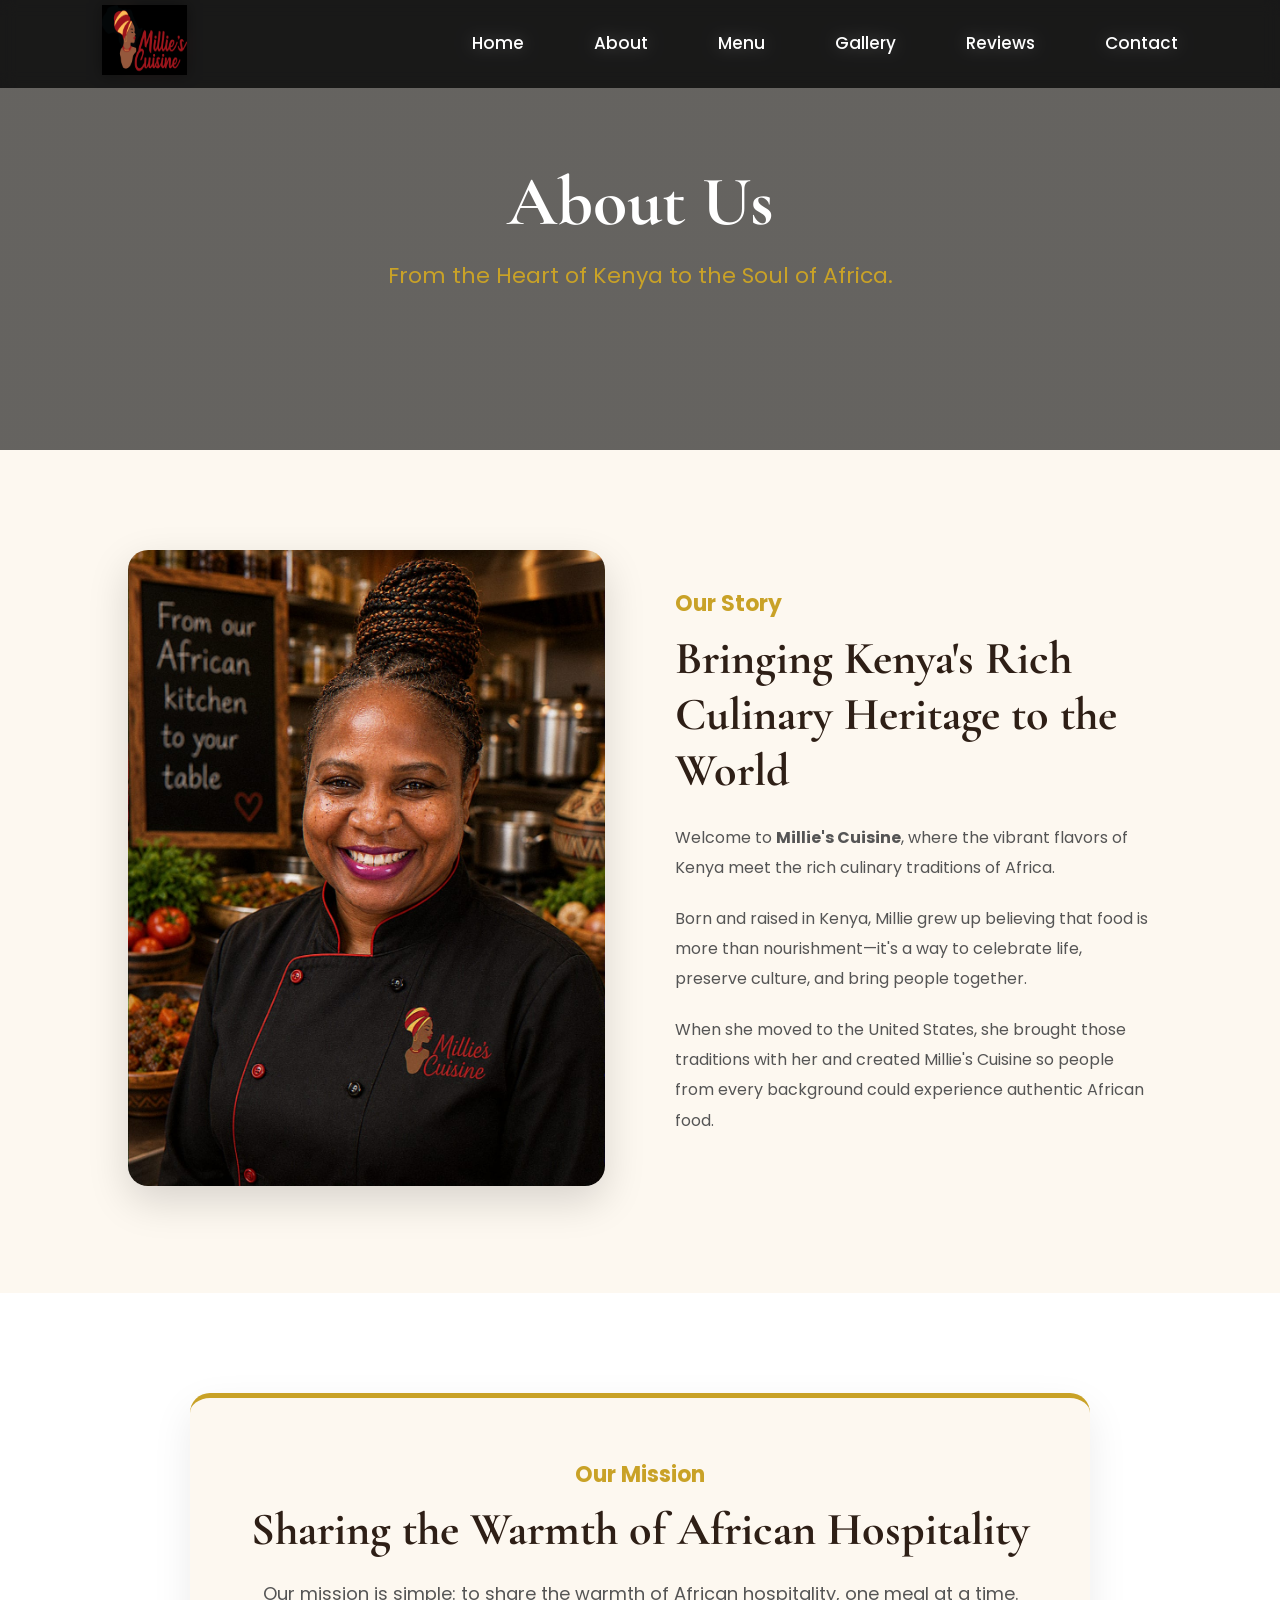
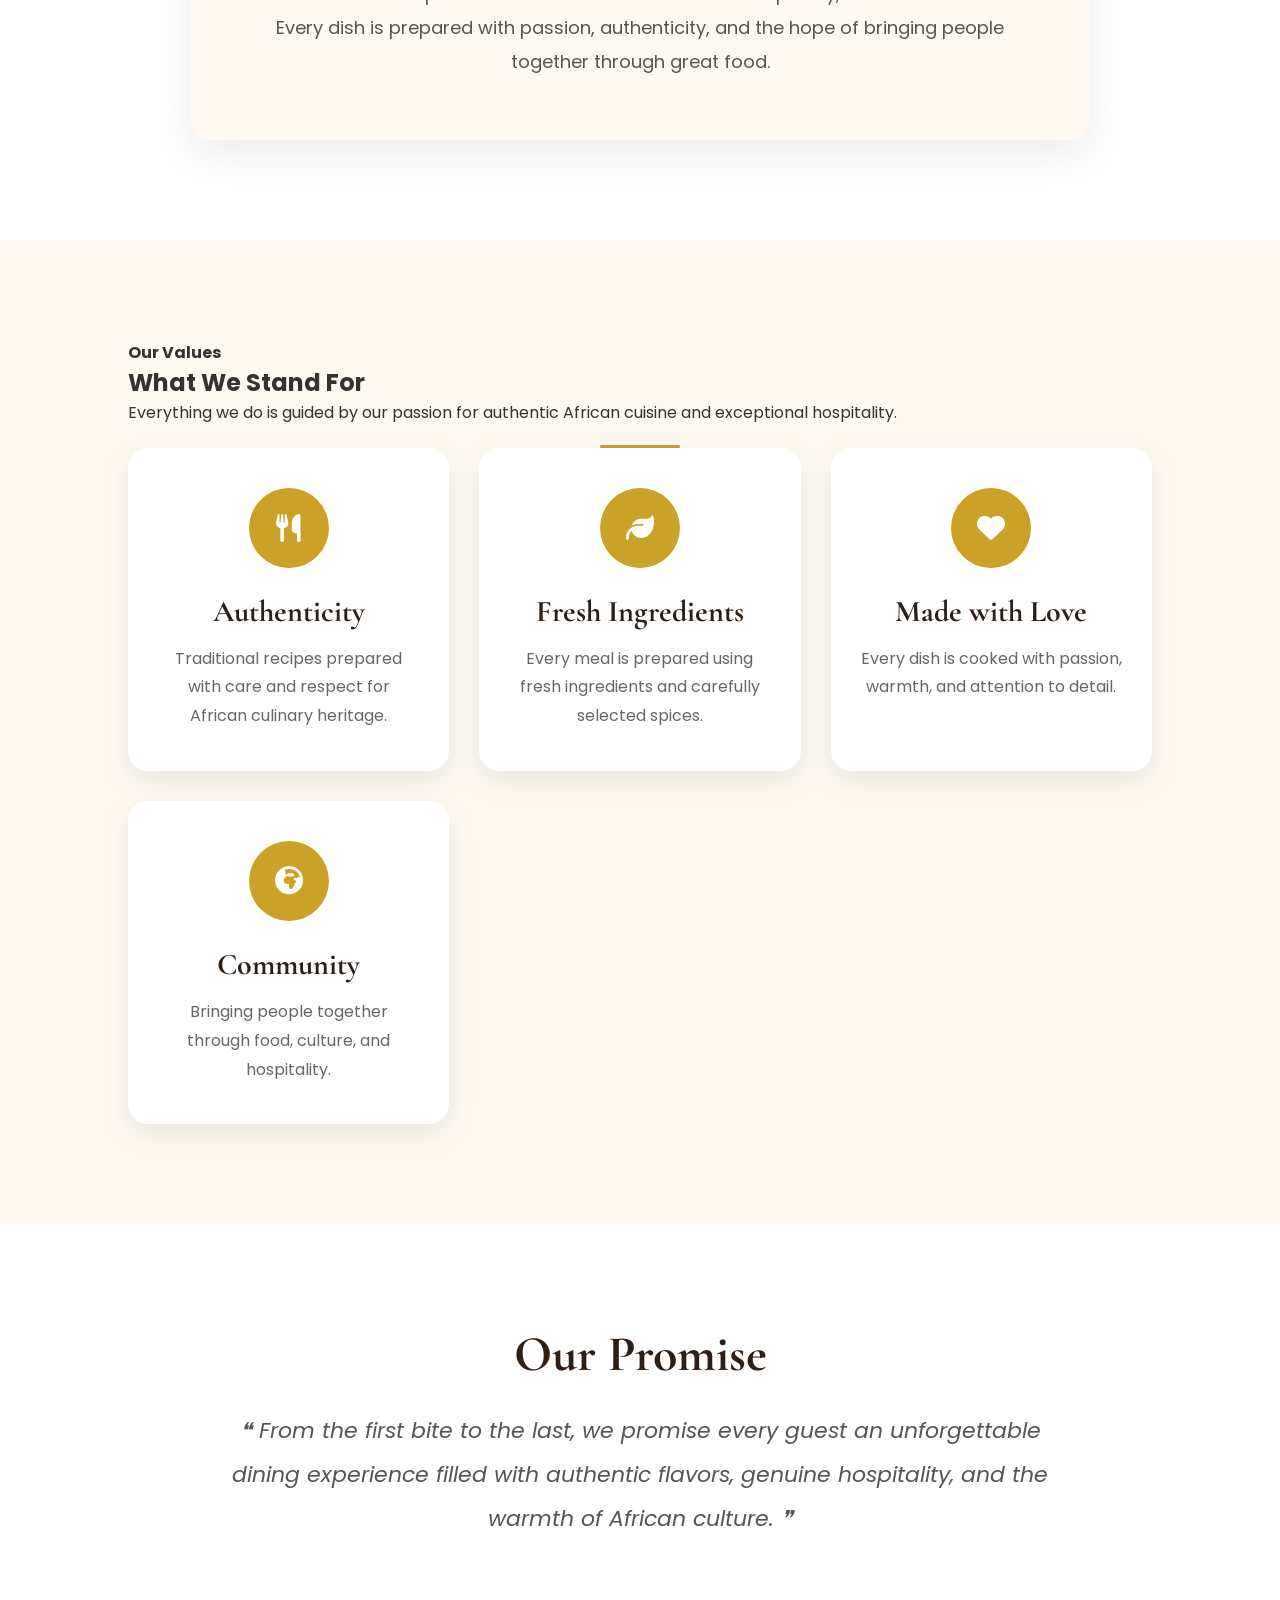
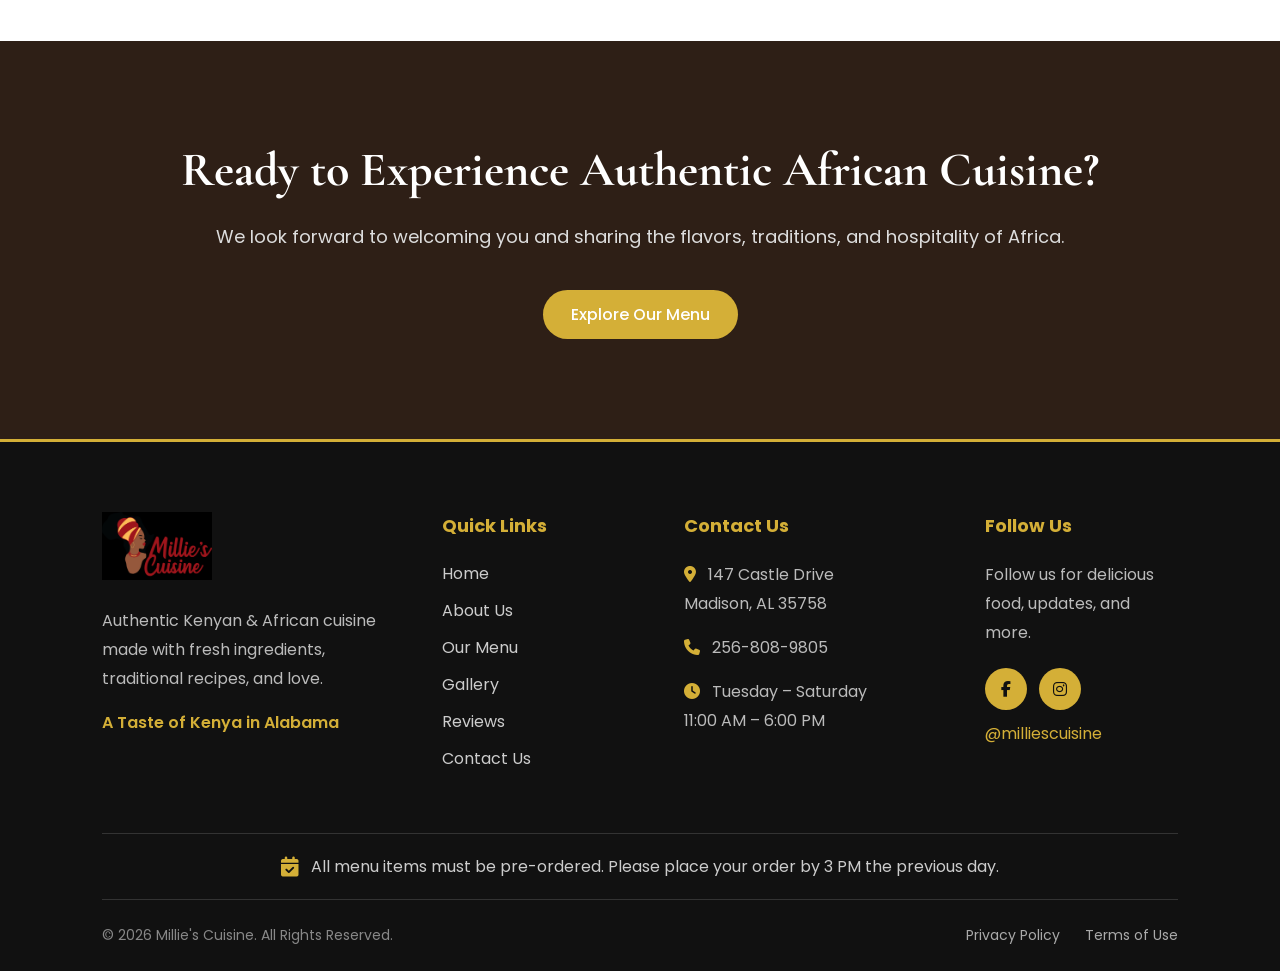
==== about.html @ 10b54d8f "Initial Millie's Cuisine website" ====
<!DOCTYPE html>
<html lang="en">
<head>
    <meta charset="UTF-8">
    <meta name="viewport" content="width=device-width, initial-scale=1.0">

   <title>About Us | Millie's Cuisine</title>
    <!-- CSS -->
    <link rel="stylesheet" href="css/style.css">
    <link rel="stylesheet" href="css/responsive.css">

    <!-- Google Fonts -->
    <link href="https://fonts.googleapis.com/css2?family=Cormorant+Garamond:wght@500;600;700&family=Poppins:wght@300;400;500;600&display=swap" rel="stylesheet">

    <!-- Font Awesome -->
    <link rel="stylesheet"
    href="https://cdnjs.cloudflare.com/ajax/libs/font-awesome/6.7.2/css/all.min.css">
</head>

<body>
    <!-- ========================= -->
    <!-- HEADER -->
    <!-- ========================= -->

    <header>

        <nav class="navbar">

            <div class="logo">
                <img src="images/logo.jpeg" alt="Millie's Cuisine Logo">
            </div>

            <ul class="nav-links">

                <li><a href="index.html">Home</a></li>

                <li><a href="about.html">About</a></li>

                <li><a href="menu.html">Menu</a></li>

                <li><a href="gallery.html">Gallery</a></li>

                <li><a href="reviews.html">Reviews</a></li>

                <li><a href="contact.html">Contact</a></li>

            </ul>


        </nav>
        <div class="menu-toggle">

    <i class="fas fa-bars"></i>

</div>

    </header>



        <!-- =========================
     PAGE BANNER
========================= -->

<section class="page-banner">

    <div class="banner-content">

        <h1>About Us</h1>

        <p>
            From the Heart of Kenya to the Soul of Africa.
        </p>

    </div>

</section>
<!-- =========================
     OUR STORY
========================= -->

<section class="our-story">

    <div class="story-image">

        <img src="images/Millie.jpeg" alt="Millie's Cuisine">

    </div>

    <div class="story-content">

        <h4>Our Story</h4>

        <h2>
            Bringing Kenya's Rich Culinary Heritage
            to the World
        </h2>

        <p>
            Welcome to <strong>Millie's Cuisine</strong>, where the vibrant
            flavors of Kenya meet the rich culinary traditions of Africa.
        </p>

        <p>
            Born and raised in Kenya, Millie grew up believing that food
            is more than nourishment—it's a way to celebrate life,
            preserve culture, and bring people together.
        </p>

        <p>
            When she moved to the United States, she brought those
            traditions with her and created Millie's Cuisine so people
            from every background could experience authentic African food.
        </p>

    </div>

</section>

<!-- =========================
     OUR MISSION
========================= -->

<section class="mission">

    <div class="mission-card">

        <h4>Our Mission</h4>

        <h2>Sharing the Warmth of African Hospitality</h2>

        <p>
            Our mission is simple: to share the warmth of African
            hospitality, one meal at a time. Every dish is prepared
            with passion, authenticity, and the hope of bringing
            people together through great food.
        </p>

    </div>

</section>

<!-- =========================
     OUR VALUES
========================= -->

<section class="values">

    <div class="section-title">

        <h4>Our Values</h4>

        <h2>What We Stand For</h2>

        <p>
            Everything we do is guided by our passion for authentic
            African cuisine and exceptional hospitality.
        </p>

    </div>

    <div class="values-container">

        <div class="value-card">

            <i class="fas fa-utensils"></i>

            <h3>Authenticity</h3>

            <p>
                Traditional recipes prepared with care and respect
                for African culinary heritage.
            </p>

        </div>

        <div class="value-card">

            <i class="fas fa-leaf"></i>

            <h3>Fresh Ingredients</h3>

            <p>
                Every meal is prepared using fresh ingredients
                and carefully selected spices.
            </p>

        </div>

        <div class="value-card">

            <i class="fas fa-heart"></i>

            <h3>Made with Love</h3>

            <p>
                Every dish is cooked with passion,
                warmth, and attention to detail.
            </p>

        </div>

        <div class="value-card">

            <i class="fas fa-globe-africa"></i>

            <h3>Community</h3>

            <p>
                Bringing people together through
                food, culture, and hospitality.
            </p>

        </div>

    </div>

</section>

<!-- =========================
     OUR PROMISE
========================= -->

<section class="promise">

    <div class="promise-content">

        <h2>Our Promise</h2>

        <p>
<i>
❝ From the first bite to the last, we promise every guest an unforgettable
dining experience filled with authentic flavors, genuine hospitality,
and the warmth of African culture. ❞
</i>
</p>

    </div>

</section>

<!-- =========================
     CALL TO ACTION
========================= -->

<section class="about-cta">

    <h2>Ready to Experience Authentic African Cuisine?</h2>

    <p>
        We look forward to welcoming you and sharing the flavors,
        traditions, and hospitality of Africa.
    </p>

    <a href="menu.html" class="btn">
        Explore Our Menu
    </a>

</section>

        <nav class="navbar">

            <div class="logo">
                <img src="images/logo.jpeg" alt="Millie's Cuisine Logo">
            </div>

            <ul class="nav-links">

                <li><a href="index.html">Home</a></li>

                <li><a href="about.html">About</a></li>

                <li><a href="menu.html">Menu</a></li>

                <li><a href="gallery.html">Gallery</a></li>

                <li><a href="reviews.html">Reviews</a></li>

                <li><a href="contact.html">Contact</a></li>

            </ul>


        </nav>

    </header>


<!-- Scroll To Top Button -->
<button id="scrollTopBtn" title="Go to top">
    <i class="fas fa-arrow-up"></i>
</button>
<footer class="footer">

    <div class="footer-container">

        <!-- BRAND -->
        <div class="footer-column footer-brand">

            <img src="images/logo.jpeg"
                 alt="Millie's Cuisine Logo"
                 class="footer-logo">

            <p>
                Authentic Kenyan & African cuisine made with
                fresh ingredients, traditional recipes, and love.
            </p>

            <p class="footer-tagline">
                A Taste of Kenya in Alabama
            </p>

        </div>


        <!-- QUICK LINKS -->
        <div class="footer-column">

            <h3>Quick Links</h3>

            <ul>

                <li>
                    <a href="index.html">Home</a>
                </li>

                <li>
                    <a href="about.html">About Us</a>
                </li>

                <li>
                    <a href="menu.html">Our Menu</a>
                </li>

                <li>
                    <a href="gallery.html">Gallery</a>
                </li>

                <li>
                    <a href="reviews.html">Reviews</a>
                </li>

                <li>
                    <a href="contact.html">Contact Us</a>
                </li>

            </ul>

        </div>


        <!-- CONTACT -->
        <div class="footer-column">

            <h3>Contact Us</h3>

            <p>
                <i class="fas fa-location-dot"></i>
                147 Castle Drive<br>
                Madison, AL 35758
            </p>

            <p>
                <i class="fas fa-phone"></i>
                <a href="tel:2568089805">
                    256-808-9805
                </a>
            </p>

            <p>
                <i class="fas fa-clock"></i>
                Tuesday – Saturday<br>
                11:00 AM – 6:00 PM
            </p>

        </div>


        <!-- SOCIAL MEDIA -->
        <div class="footer-column">

            <h3>Follow Us</h3>

            <p>
                Follow us for delicious food,
                updates, and more.
            </p>

            <div class="footer-social">

                <a href="#" aria-label="Facebook">
                    <i class="fab fa-facebook-f"></i>
                </a>

                <a href="#" aria-label="Instagram">
                    <i class="fab fa-instagram"></i>
                </a>

            </div>

            <p class="footer-handle">
                @milliescuisine
            </p>

        </div>

    </div>


    <!-- PRE-ORDER NOTICE -->

    <div class="footer-order-notice">

        <i class="fas fa-calendar-check"></i>

        <span>
            All menu items must be pre-ordered.
            Please place your order by 3 PM the previous day.
        </span>

    </div>


    <!-- BOTTOM FOOTER -->

    <div class="footer-bottom">

        <p>
            © 2026 Millie's Cuisine. All Rights Reserved.
        </p>

        <div class="footer-legal">

            <a href="privacy.html">
                Privacy Policy
            </a>

            <a href="terms.html">
                Terms of Use
            </a>

        </div>

    </div>

</footer>


<script src="js/script.js"></script>
</body>
</html>
---- css/style.css ----
/* ==========================
   GOOGLE FONTS
========================== */

*{
    margin:0;
    padding:0;
    box-sizing:border-box;
}

html{
    scroll-behavior:smooth;
}

body{
    font-family:'Poppins',sans-serif;
    background:#FDF8F0;
    color:#333;
}

/* ==========================
   COLORS
========================== */

:root{

    --gold:#C9A227;
    --red:#A61D24;
    --brown:#2E1F16;
    --cream:#FDF8F0;
    --white:#ffffff;

}

/* ==========================
   NAVBAR
========================== */

.navbar{

    width:100%;
    height:90px;

    display:flex;
    justify-content:space-between;
    align-items:center;

    padding:0 8%;

    position:fixed;

    top:0;
    left:0;

    background:rgba(20,20,20,.75);

    backdrop-filter:blur(8px);

    z-index:1000;

  transform:translateY(-2px);
}

.logo img{

    height:70px;

}

.nav-links{

    display:flex;
    list-style:none;

}

.nav-links li{

    margin-left:35px;

}

.nav-links a{

    text-decoration:none;
    color:white;
    font-weight:500;

    transition:.3s;

}

.nav-links a:hover{

    color:var(--gold);

}

.btn{

    display:inline-block;

    background:var(--gold);

    color:white;

    text-decoration:none;

    padding:14px 34px;

    border-radius:40px;

    transition:.4s;

    font-weight:500;

}

.btn:hover{

    background:var(--red);

    transform:translateY(-3px);

    box-shadow:0 10px 25px rgba(0,0,0,.3);

}

.btn-secondary{

    margin-left:15px;

    border:2px solid white;

    color:white;

    padding:12px 28px;

    text-decoration:none;

    border-radius:30px;

    transition: all 0.3s ease;

}

.btn-secondary:hover{

    background:white;

    color:black;

    transform:translateY(-3px);

    box-shadow:0 10px 25px rgba(0,0,0,.3);

}

/* ==========================
   HERO
========================== */

.hero{

    height:100vh;

    background:

    linear-gradient(rgba(0,0,0,.55),
    rgba(0,0,0,.55)),

    url("../images/hero.jpg");

    background-size:cover;

    background-position:center;

    display:flex;

    justify-content:center;

    align-items:center;

    text-align:center;

}

.hero-content{

    color:white;

}

.hero h3{

    font-size:28px;

    color:var(--gold);

    font-family:'Cormorant Garamond',serif;

}

.hero h1{

    font-size:75px;

    margin:20px 0;

    font-family:'Cormorant Garamond',serif;

}

.hero p{

    font-size:20px;

    margin-bottom:40px;

    line-height:1.8;

}

/*==========================
        WELCOME
==========================*/

.welcome{

    padding:100px 10%;
    text-align:center;
    background:var(--cream);

}

.welcome h4{

    color:var(--gold);
    font-size:22px;
    font-family:'Cormorant Garamond', serif;

}

.welcome h2{

    font-size:48px;
    color:var(--brown);
    margin:20px 0;
    font-family:'Cormorant Garamond', serif;

}

.welcome p{

    max-width:700px;
    margin:auto;
    line-height:1.8;
    color:#666;
    margin-bottom:35px;

}

/*==========================
    FEATURED DISHES
==========================*/

.featured-dishes{

    padding:100px 10%;
    background:#ffffff;

}

.dish-container{

    display:grid;
    grid-template-columns:repeat(auto-fit,minmax(320px,1fr));
    gap:35px;

}

.dish-card{

    background:white;

    border-radius:20px;

    overflow:hidden;

    box-shadow:0 15px 35px rgba(0,0,0,.08);

    transition:.4s;

}

.dish-card:hover{

    transform:translateY(-12px);

    box-shadow:0 20px 45px rgba(0,0,0,.15);

}

.dish-image{

    overflow:hidden;

}

.dish-image img{

    width:100%;
    height:260px;
    object-fit:cover;

    transition:.6s;

}

.dish-card:hover img{

    transform:scale(1.1);

}

.dish-content{

    padding:30px;
    text-align:center;

}

.dish-content h3{

    font-size:30px;

    color:var(--brown);

    margin-bottom:15px;

    font-family:'Cormorant Garamond', serif;

}

.dish-content p{

    color:#666;

    line-height:1.8;

}

.stars{

    color:var(--gold);

    margin:20px 0;

}

.menu-link{

    text-decoration:none;

    color:var(--red);

    font-weight:600;

}

.menu-link:hover{

    color:var(--gold);

}

/*==========================
      NAVBAR SCROLL
==========================*/

.navbar{

    transition:0.4s ease;

}

.navbar.active{

    background:#2E1F16;

    box-shadow:0 8px 20px rgba(0,0,0,.15);

}


.section-title::after{
    content:"";
    display:block;
    width:80px;
    height:3px;
    background:var(--gold);
    margin:20px auto 0;
    border-radius:5px;
}


/*==========================
      PAGE BANNER
==========================*/

.page-banner{

    height:50vh;

    background:
    linear-gradient(rgba(0,0,0,.6),
    rgba(0,0,0,.6)),
    url("../images/about-banner.jpg");

    background-size:cover;
    background-position:center;

    display:flex;
    justify-content:center;
    align-items:center;

    text-align:center;

}

.banner-content h1{

    color:white;

    font-size:70px;

    font-family:'Cormorant Garamond', serif;

    margin-bottom:15px;

}

.banner-content p{

    color:var(--gold);

    font-size:22px;

}

/*==========================
      OUR STORY
==========================*/

.our-story{

    display:flex;

    align-items:center;

    gap:70px;

    padding:100px 10%;

    background:var(--cream);

}

.story-image{

    flex:1;

}

.story-image img{

    width:100%;

    border-radius:20px;

    box-shadow:0 15px 40px rgba(0,0,0,.15);

}

.story-content{

    flex:1;

}

.story-content h4{

    color:var(--gold);

    font-size:22px;

    margin-bottom:10px;

}

.story-content h2{

    font-size:46px;

    color:var(--brown);

    margin-bottom:25px;

    font-family:'Cormorant Garamond', serif;

}

.story-content p{

    line-height:1.9;

    color:#555;

    margin-bottom:20px;

}

/*==========================
      OUR MISSION
==========================*/

.mission{

    padding:100px 10%;
    background:#ffffff;

}

.mission-card{

    max-width:900px;
    margin:auto;
    text-align:center;

    background:var(--cream);

    padding:60px;

    border-radius:20px;

    box-shadow:0 15px 40px rgba(0,0,0,.08);

    border-top:5px solid var(--gold);

}

.mission-card h4{

    color:var(--gold);

    font-size:22px;

    margin-bottom:10px;

}

.mission-card h2{

    font-family:'Cormorant Garamond', serif;

    font-size:46px;

    color:var(--brown);

    margin-bottom:20px;

}

.mission-card p{

    font-size:18px;

    color:#555;

    line-height:1.9;

}

/*==========================
      OUR VALUES
==========================*/

.values{

    padding:100px 10%;
    background:var(--cream);

}

.values-container{

    display:grid;

    grid-template-columns:repeat(auto-fit,minmax(250px,1fr));

    gap:30px;

}

.value-card{

    background:white;

    padding:40px 30px;

    border-radius:20px;

    text-align:center;

    transition:.4s;

    box-shadow:0 10px 30px rgba(0,0,0,.08);

}

.value-card:hover{

    transform:translateY(-10px);

}

.value-card i{

    width:80px;

    height:80px;

    line-height:80px;

    border-radius:50%;

    background:var(--gold);

    color:white;

    font-size:28px;

    margin-bottom:25px;

}

.value-card h3{

    font-family:'Cormorant Garamond', serif;

    font-size:30px;

    color:var(--brown);

    margin-bottom:15px;

}

.value-card p{

    color:#666;

    line-height:1.8;

}

/*==========================
      OUR PROMISE
==========================*/

.promise{

    padding:100px 10%;

    background:white;

}

.promise-content{

    max-width:850px;

    margin:auto;

    text-align:center;

}

.promise-content h2{

    font-family:'Cormorant Garamond', serif;

    font-size:50px;

    color:var(--brown);

    margin-bottom:25px;

}

.promise-content p{

    font-size:22px;

    line-height:2;

    color:#555;

    font-style:italic;

}

/*==========================
      ABOUT CTA
==========================*/

.about-cta{

    padding:100px 10%;

    background:var(--brown);

    text-align:center;

}

.about-cta h2{

    color:white;

    font-family:'Cormorant Garamond', serif;

    font-size:48px;

    margin-bottom:20px;

}

.about-cta p{

    color:#ddd;

    font-size:18px;

    margin-bottom:35px;

    line-height:2;

}

.about-cta .btn{
    transition:0.4s ease;
}

.about-cta .btn:hover{

    background:white;
    color:var(--brown);

    transform:translateY(-5px);

}

.menu-hero{
    background:#2b1b16;
    color:white;
    text-align:center;
    padding:120px 20px;
}

.menu-hero h1{
    font-size:60px;
    margin:15px 0;
}

.menu-hero p{
    width:700px;
    max-width:90%;
    margin:auto;
    color:#ddd;
    line-height:1.8;
}

.section-subtitle{
    color:#d4af37;
    text-transform:uppercase;
    letter-spacing:2px;
}

.featured-menu{

    padding:100px 8%;
    background:#f9f6ef;

}

.menu-grid{

    display:grid;
    grid-template-columns:repeat(auto-fit,minmax(320px,1fr));
    gap:35px;
    margin-top:60px;

}

.menu-card{

    background:white;
    border-radius:15px;
    overflow:hidden;
    transition:.4s;
    box-shadow:0 10px 30px rgba(0,0,0,.08);

}

.menu-card img{

    width:100%;
    height:260px;
    object-fit:cover;

}

.menu-content{

    padding:30px;

}
.menu-content h3{

    margin-bottom:15px;
    color:#2b1b16;

}
.menu-content p{

    color:#666;
    line-height:1.7;
    margin-bottom:20px;

}
.menu-content span{

    color:#d4af37;
    font-size:22px;
    font-weight:bold;

}
.menu-card:hover{

    transform:translateY(-10px);

}
.menu-card:hover img{

    transform:scale(1.05);
    transition:.5s;

}

/*==========================
      MENU CATEGORY
==========================*/

.menu-category{

    background:#181818;

    padding:100px 8%;

}

.menu-list{

    max-width:900px;

    margin:auto;

}

.menu-item{

    display:flex;

    justify-content:space-between;

    align-items:flex-start;

    padding:30px 0;

    border-bottom:1px solid rgba(255,255,255,.1);

}
.menu-item h3{

    color:white;

    font-size:28px;

    margin-bottom:10px;

}

.menu-item p{

    color:#bbb;

    line-height:1.8;

}
.menu-item span{

    color:var(--gold);

    font-size:28px;

    font-weight:bold;

}
.menu-category.light{

    background:#f8f3ea;

}

.menu-category.light .section-title h2{

    color:#2b1b16;

}

.menu-category.light .section-title p{

    color:#555;

}

.menu-category.light .menu-item h3{

    color:#2b1b16;

}

.menu-category.light .menu-item p{

    color:#666;

}

.menu-category.light .menu-item{

    border-bottom:1px solid #ddd;

}

/*==========================
        MENU NOTE
==========================*/

.menu-note{

    margin-top:50px;

    text-align:center;

    background:#d4af37;

    color:#2b1b16;

    padding:20px;

    border-radius:10px;

    font-size:18px;

    font-weight:500;

}

.spicy {
    color: #d35400;
    margin-right: 8px;
}

.vegetarian {
    color: #2e8b57;
    margin-right: 8px;
}

.coconut {
    color: #8b5a2b;
    margin-right: 8px;
}

/* ==========================
   RESTAURANT MENU
========================== */

.restaurant-menu{
    background:#181818;
    padding:100px 8%;
}

.menu-columns{
    display:grid;
    grid-template-columns:repeat(auto-fit,minmax(420px,1fr));
    gap:60px;
    margin-top:60px;
}

.menu-column{
    background:#222;
    padding:40px;
    border-radius:15px;
}

.category-title{
    color:#D4AF37;
    font-size:28px;
    margin:35px 0 20px;
    border-bottom:2px solid #D4AF37;
    padding-bottom:10px;
}

.menu-row{
    display:flex;
    justify-content:space-between;
    align-items:center;
    padding:18px 0;
    border-bottom:1px solid rgba(255,255,255,.1);
}

.menu-row span{
    color:#fff;
    font-size:18px;
}

.menu-row strong{
    color:#D4AF37;
    font-size:20px;
}

/*==========================
      CHEF'S NOTE
==========================*/

.chef-note{

    background:#f8f3ea;
    padding:80px 8%;
    text-align:center;

}

.chef-note h2{

    color:#2b1b16;
    font-size:42px;
    margin-bottom:20px;

}

.chef-note p{

    max-width:800px;
    margin:auto;
    color:#555;
    line-height:1.9;
    font-size:18px;

}

/*==========================
      ORDER NOTICE
==========================*/

.order-notice{

    background:#2b1b16;
    color:#fff;
    text-align:center;
    padding:70px 8%;

}

.order-notice h2{

    color:#D4AF37;
    margin-bottom:20px;
    font-size:40px;

}

.order-notice p{

    max-width:700px;
    margin:auto;
    line-height:1.8;
    color:#ddd;

}

/*==========================
        MENU CTA
==========================*/

.menu-cta{

    background:#D4AF37;
    color:#2b1b16;
    text-align:center;
    padding:90px 8%;

}

.menu-cta h2{

    font-size:42px;
    margin-bottom:20px;

}

.menu-cta p{

    max-width:700px;
    margin:0 auto 30px;
    line-height:1.8;

}

/*==========================
        HEADER
==========================*/

.header{

    position:sticky;
    top:0;
    left:0;
    width:100%;
    background:#111;
    z-index:1000;
    box-shadow:0 4px 15px rgba(0,0,0,.2);

}

.header .container{

    display:flex;
    justify-content:space-between;
    align-items:center;
    gap: 40px;
    padding:18px 8%;

}
.logo img{

    width:85px;

}
.navbar{
    margin-left: auto;
}
.navbar ul{

    display:flex;
    list-style:none;
    gap:35px;

}

.navbar a{

    color:white;
    text-decoration:none;
    font-size:17px;
    transition:.3s;

}
.navbar a:hover{

    color:#D4AF37;

}
.navbar .active{

    color:#D4AF37;
    font-weight:600;

}
.btn{

    background:#D4AF37;
    color:white;
    padding:12px 28px;
    border-radius:30px;
    text-decoration:none;
    transition:.3s;

}

.btn:hover{

    background:#b89425;

}

.header{

    border-bottom:2px solid #D4AF37;

}

/*==========================
      A TASTE OF AFRICA
==========================*/

.taste-africa{

    background:#f8f3ea;
    padding:100px 8%;

}

.taste-grid{

    display:grid;
    grid-template-columns:repeat(auto-fit, minmax(280px, 1fr));
    gap:30px;
    margin-top:60px;

}

.taste-card{

    background:#fff;
    padding:35px;
    border-radius:15px;
    text-align:center;
    box-shadow:0 10px 25px rgba(0,0,0,.08);
    transition:0.4s;

}

.taste-card:hover{

    transform:translateY(-10px);

}

.taste-card h3{

    color:#D4AF37;
    font-size:26px;
    margin-bottom:20px;

}

.taste-card p{

    color:#555;
    line-height:1.8;
    font-size:16px;

}

.taste-card i{

    color:#D4AF37;
    font-size:32px;
    margin-bottom:15px;
    display:block;

}
/*==========================
        FOOTER
==========================*/

.footer{

    background:#111;
    color:#ddd;
    padding:80px 8% 30px;

    border-top:3px solid #D4AF37;

}
.footer-grid{

    display:grid;

    grid-template-columns:repeat(auto-fit,minmax(250px,1fr));

    gap:50px;

    margin-bottom:50px;

}
.footer-logo{

    width:120px;

    margin-bottom:20px;

}
.footer-box h3{

    color:#D4AF37;

    margin-bottom:20px;

    font-size:24px;

}
.footer-box p{

    line-height:1.8;

    margin-bottom:10px;

}
.footer-box span{

    display:block;

    color:#aaa;

    margin-bottom:15px;

}
.footer-box ul{

    list-style:none;

    padding:0;

}

.footer-box ul li{

    margin-bottom:12px;

}

.footer-box ul li a{

    color:#ddd;

    text-decoration:none;

    transition:.3s;

}

.footer-box ul li a:hover{

    color:#D4AF37;

}
.social-links{

    display:flex;

    gap:15px;

    margin-top:20px;

}

.social-links a{

    width:45px;

    height:45px;

    background:#222;

    display:flex;

    justify-content:center;

    align-items:center;

    border-radius:50%;

    color:#D4AF37;

    text-decoration:none;

    transition:.3s;

}

.social-links a:hover{

    background:#D4AF37;

    color:#111;

}
.footer-bottom{

    text-align:center;

    margin-top:30px;

}

.footer-bottom p{

    margin:12px 0;

}

.footer-bottom a{

    color:#D4AF37;

    text-decoration:none;

}

.footer-bottom a:hover{

    text-decoration:underline;

}

/*==========================
      GALLERY HERO
==========================*/

.gallery-hero{

    background:#111;

    color:white;

    text-align:center;

    padding:120px 8%;

}
.gallery-intro{

    background:#f8f3ea;

    padding:80px 8%;

}

.gallery-section{

    background:#181818;

    padding:100px 8%;

}
.gallery-grid{

    display:grid;

    grid-template-columns:repeat(auto-fit,minmax(300px,1fr));

    gap:25px;

}
.gallery-item{

    overflow:hidden;

    border-radius:15px;

    cursor:pointer;

}

.gallery-item img{

    width:100%;

    height:320px;

    object-fit:cover;

    transition:.5s;

}
.gallery-item:hover img{

    transform:scale(1.08);

}
/*==========================
      REVIEWS PAGE
==========================*/

.reviews-hero{

    background:#111;

    color:#fff;

    text-align:center;

    padding:120px 8%;

}

.overall-rating{

    background:#f8f3ea;

    text-align:center;

    padding:80px 8%;

}

.overall-rating h2{

    font-size:42px;

    color:#2b1b16;

}

.stars{

    color:#D4AF37;

    font-size:28px;

    margin:20px 0;

}

.reviews-section{

    background:#181818;

    padding:100px 8%;

}

.reviews-grid{

    display:grid;

    grid-template-columns:repeat(auto-fit,minmax(320px,1fr));

    gap:30px;

}

.review-card{

    background:#222;

    color:#fff;

    padding:35px;

    border-radius:15px;

    transition:.4s;

}

.review-card:hover{

    transform:translateY(-10px);

}

.review-card p{

    line-height:1.8;

    margin:20px 0;

}

.review-card h4{

    color:#D4AF37;

}

.leave-review{

    background:#D4AF37;

    text-align:center;

    padding:80px 8%;

}

.leave-review h2{

    color:#111;

    margin-bottom:20px;

}

.leave-review .btn{

    background:#111;

    color:#fff;

    padding:15px 35px;

    border-radius:30px;

}

.leave-review .btn:hover{

    background:#2b2b2b;

}

/*==========================
    PRIVACY & TERMS
==========================*/

.privacy-hero{

    background:#111;

    color:#fff;

    text-align:center;

    padding:120px 8%;

}

.policy-content{

    background:#f8f3ea;

    padding:100px 8%;

}

.policy-box{

    max-width:900px;

    margin:auto;

    background:#fff;

    padding:50px;

    border-radius:15px;

    box-shadow:0 10px 30px rgba(0,0,0,.08);

}

.policy-box h2{

    color:#D4AF37;

    margin-top:35px;

    margin-bottom:15px;

}

.policy-box p{

    line-height:1.9;

    color:#555;

}
/*==========================
      MOBILE MENU
==========================*/

.menu-toggle{

    display:none;

    font-size:28px;

    color:#D4AF37;

    cursor:pointer;

}

/*==========================
    SCROLL TO TOP BUTTON
==========================*/

#scrollTopBtn {
    position: fixed;
    bottom: 25px;
    right: 25px;

    width: 45px;
    height: 45px;

    border: none;
    border-radius: 50%;

    background: #D4AF37;
    color: #111;

    font-size: 18px;

    cursor: pointer;

    display: none;

    z-index: 999;

    transition: 0.3s;
}

#scrollTopBtn:hover {
    background: #111;
    color: #D4AF37;
}

/*==========================
      GALLERY LIGHTBOX
==========================*/

.lightbox {
    position: fixed;

    top: 0;
    left: 0;

    width: 100%;
    height: 100%;

    background: rgba(0, 0, 0, 0.9);

    display: none;

    justify-content: center;
    align-items: center;

    z-index: 9999;

    padding: 30px;
}

.lightbox.active {
    display: flex;
}

.lightbox img {
    max-width: 90%;
    max-height: 85vh;

    object-fit: contain;

    border-radius: 10px;
}

.lightbox-close {
    position: absolute;

    top: 25px;
    right: 30px;

    width: 45px;
    height: 45px;

    border: none;
    border-radius: 50%;

    background: #D4AF37;

    color: #111;

    font-size: 22px;

    cursor: pointer;

    transition: 0.3s;
}

.lightbox-close:hover {
    background: #fff;
}

/*==========================
      CONTACT PAGE
==========================*/

/* CONTACT HERO */
.contact-hero {
    background: #111;
    color: #fff;
    text-align: center;
    padding: 110px 8%;
}

.contact-hero .section-subtitle {
    color: #D4AF37;
}

.contact-hero h1 {
    font-size: 48px;
    margin: 12px 0;
}

.contact-hero p {
    max-width: 700px;
    margin: auto;
    line-height: 1.7;
    color: #ddd;
}


/* CONTACT INFORMATION */
.contact-info-section {
    background: #f8f3ea;
    padding: 90px 8%;
}

.contact-intro {
    text-align: center;
    max-width: 750px;
    margin: 0 auto 50px;
}

.contact-intro .section-subtitle {
    color: #D4AF37;
}

.contact-intro h2 {
    font-size: 38px;
    margin: 10px 0 15px;
    color: #222;
}

.contact-intro p {
    color: #666;
    line-height: 1.8;
}


/* CONTACT DETAILS */
.contact-details {
    max-width: 1000px;
    margin: auto;
    display: grid;
    grid-template-columns: repeat(2, 1fr);
    gap: 25px;
}

.contact-detail {
    background: #fff;
    padding: 30px;
    border-radius: 12px;
    display: flex;
    align-items: center;
    gap: 20px;
    box-shadow: 0 8px 25px rgba(0,0,0,.08);
    transition: .3s ease;
}

.contact-detail:hover {
    transform: translateY(-5px);
}

.contact-detail-icon {
    min-width: 58px;
    height: 58px;
    border-radius: 50%;
    background: #111;
    color: #D4AF37;
    display: flex;
    align-items: center;
    justify-content: center;
    font-size: 21px;
}

.contact-detail h3 {
    margin: 0 0 8px;
    color: #222;
}

.contact-detail p,
.contact-detail a {
    margin: 0;
    color: #666;
    line-height: 1.6;
    text-decoration: none;
}

.contact-detail a:hover {
    color: #D4AF37;
}


/* PRE-ORDER NOTICE */
.preorder-notice {
    background: #21170f;
    padding: 35px 8%;
    color: #fff;
}

.preorder-content {
    max-width: 900px;
    margin: auto;
    display: flex;
    align-items: center;
    gap: 25px;
}

.preorder-content > i {
    font-size: 40px;
    color: #D4AF37;
}

.preorder-content h3 {
    margin-bottom: 8px;
    color: #D4AF37;
}

.preorder-content p {
    color: #ddd;
    line-height: 1.6;
    margin: 0;
}


/* CONTACT FORM */
.contact-form-section {
    background: #181818;
    padding: 100px 8%;
}

.contact-form-wrapper {
    max-width: 1000px;
    margin: auto;
    display: grid;
    grid-template-columns: 0.8fr 1.2fr;
    gap: 60px;
    align-items: center;
}

.contact-form-heading {
    color: #fff;
}

.contact-form-heading .section-subtitle {
    color: #D4AF37;
}

.contact-form-heading h2 {
    font-size: 40px;
    color: #fff;
    margin: 15px 0;
}

.contact-form-heading p {
    line-height: 1.8;
    color: #ccc;
}


/* FORM */
.contact-form {
    background: #fff;
    padding: 35px;
    border-radius: 15px;
}

.form-row {
    display: grid;
    grid-template-columns: 1fr 1fr;
    gap: 20px;
}

.form-group {
    margin-bottom: 20px;
}

.form-group label {
    display: block;
    margin-bottom: 8px;
    font-weight: 600;
    color: #222;
}

.form-group input,
.form-group textarea {
    width: 100%;
    box-sizing: border-box;
    padding: 13px;
    border: 1px solid #ddd;
    border-radius: 6px;
    font-family: inherit;
    font-size: 15px;
    outline: none;
}

.form-group input:focus,
.form-group textarea:focus {
    border-color: #D4AF37;
}

.form-group textarea {
    resize: vertical;
}


/* MAP */
.map-section {
    background: #f8f3ea;
    padding: 90px 8%;
}

.map-placeholder {
    max-width: 1000px;
    min-height: 300px;
    margin: auto;
    background: #e8e1d5;
    border-radius: 15px;
    display: flex;
    flex-direction: column;
    align-items: center;
    justify-content: center;
    text-align: center;
    padding: 30px;
    box-sizing: border-box;
}

.map-placeholder i {
    font-size: 50px;
    color: #D4AF37;
    margin-bottom: 20px;
}

.map-placeholder h3 {
    margin-bottom: 10px;
    color: #222;
}

.map-placeholder p {
    color: #555;
    margin-bottom: 20px;
}


/* GOOGLE REVIEWS */
.contact-reviews {
    background: #D4AF37;
    text-align: center;
    padding: 80px 8%;
}

.contact-reviews h2 {
    color: #111;
    margin-bottom: 15px;
}

.contact-reviews p {
    color: #222;
    margin-bottom: 25px;
}

.contact-reviews .btn {
    background: #111;
    color: #fff;
}

.contact-reviews .btn:hover {
    background: #333;
}

/* ==========================
        FOOTER
========================== */

.footer {
    background: #111;
    color: #fff;
    padding: 70px 8% 0;
}

.footer-container {
    max-width: 1200px;
    margin: auto;

    display: grid;
    grid-template-columns:
        1.5fr
        1fr
        1.3fr
        1fr;

    gap: 50px;
}


/* FOOTER BRAND */

.footer-logo {
    width: 110px;
    margin-bottom: 20px;
}

.footer-brand p {
    color: #bbb;
    line-height: 1.8;
    max-width: 300px;
}

.footer-tagline {
    color: #D4AF37 !important;
    font-weight: 600;
    margin-top: 15px;
}


/* FOOTER HEADINGS */

.footer-column h3 {
    color: #D4AF37;
    font-size: 18px;
    margin-bottom: 22px;
}


/* QUICK LINKS */

.footer-column ul {
    list-style: none;
    padding: 0;
    margin: 0;
}

.footer-column ul li {
    margin-bottom: 12px;
}

.footer-column ul li a {
    color: #ccc;
    text-decoration: none;
    transition: .3s;
}

.footer-column ul li a:hover {
    color: #D4AF37;
    padding-left: 5px;
}


/* CONTACT */

.footer-column p {
    color: #bbb;
    line-height: 1.8;
    margin-bottom: 15px;
}

.footer-column p i {
    color: #D4AF37;
    margin-right: 8px;
}

.footer-column p a {
    color: #bbb;
    text-decoration: none;
}

.footer-column p a:hover {
    color: #D4AF37;
}


/* SOCIAL MEDIA */

.footer-social {
    display: flex;
    gap: 12px;
    margin: 20px 0 10px;
}

.footer-social a {
    width: 42px;
    height: 42px;

    display: flex;
    align-items: center;
    justify-content: center;

    background: #D4AF37;
    color: #111;

    border-radius: 50%;

    text-decoration: none;

    transition: .3s;
}

.footer-social a:hover {
    background: #fff;
    transform: translateY(-4px);
}

.footer-handle {
    color: #D4AF37 !important;
}


/* PRE-ORDER NOTICE */

.footer-order-notice {
    max-width: 1200px;
    margin: 50px auto 0;

    padding: 20px;

    border-top: 1px solid #333;
    border-bottom: 1px solid #333;

    display: flex;
    align-items: center;
    justify-content: center;

    gap: 12px;

    text-align: center;

    color: #ccc;
}

.footer-order-notice i {
    color: #D4AF37;
    font-size: 20px;
}


/* FOOTER BOTTOM */

.footer-bottom {
    max-width: 1200px;
    margin: auto;

    padding: 25px 0;

    display: flex;
    justify-content: space-between;
    align-items: center;

    gap: 20px;
}

.footer-bottom p {
    margin: 0;
    color: #888;
    font-size: 14px;
}

.footer-legal {
    display: flex;
    gap: 25px;
}

.footer-legal a {
    color: #aaa;
    text-decoration: none;
    font-size: 14px;
    transition: .3s;
}

.footer-legal a:hover {
    color: #D4AF37;
}


/* ==========================
      FOOTER RESPONSIVE
========================== */

@media (max-width: 900px) {

    .footer-container {
        grid-template-columns: 1fr 1fr;
    }

}


@media (max-width: 600px) {

    .footer {
        padding: 50px 6% 0;
    }

    .footer-container {
        grid-template-columns: 1fr;
        gap: 35px;
    }

    .footer-bottom {
        flex-direction: column;
        text-align: center;
    }

    .footer-legal {
        justify-content: center;
        flex-wrap: wrap;
    }

    .footer-order-notice {
        flex-direction: column;
    }

}
---- css/responsive.css ----
@media(max-width:768px){

    .menu-toggle{

        display:block;

    }

    .navbar{

        position:absolute;

        top:100%;

        left:0;

        width:100%;

        background:#111;

        display:none;

    }

    .navbar.active{

        display:block;

    }

    .navbar ul{

        flex-direction:column;

        padding:20px;

    }

    .navbar ul li{

        margin:15px 0;

        text-align:center;

    }

}

@media (max-width: 768px) {

    .contact-form-wrapper {

        grid-template-columns: 1fr;

        gap: 40px;

    }

    .contact-form {

        padding: 25px;

    }

    .contact-hero {

        padding: 90px 6%;

    }

    .map-placeholder {

        height: 280px;

    }

}

/* MOBILE */
@media (max-width: 768px) {

    .contact-hero {
        padding: 80px 6%;
    }

    .contact-hero h1 {
        font-size: 36px;
    }

    .contact-details {
        grid-template-columns: 1fr;
    }

    .contact-form-wrapper {
        grid-template-columns: 1fr;
        gap: 40px;
    }

    .form-row {
        grid-template-columns: 1fr;
        gap: 0;
    }

    .preorder-content {
        align-items: flex-start;
    }

}
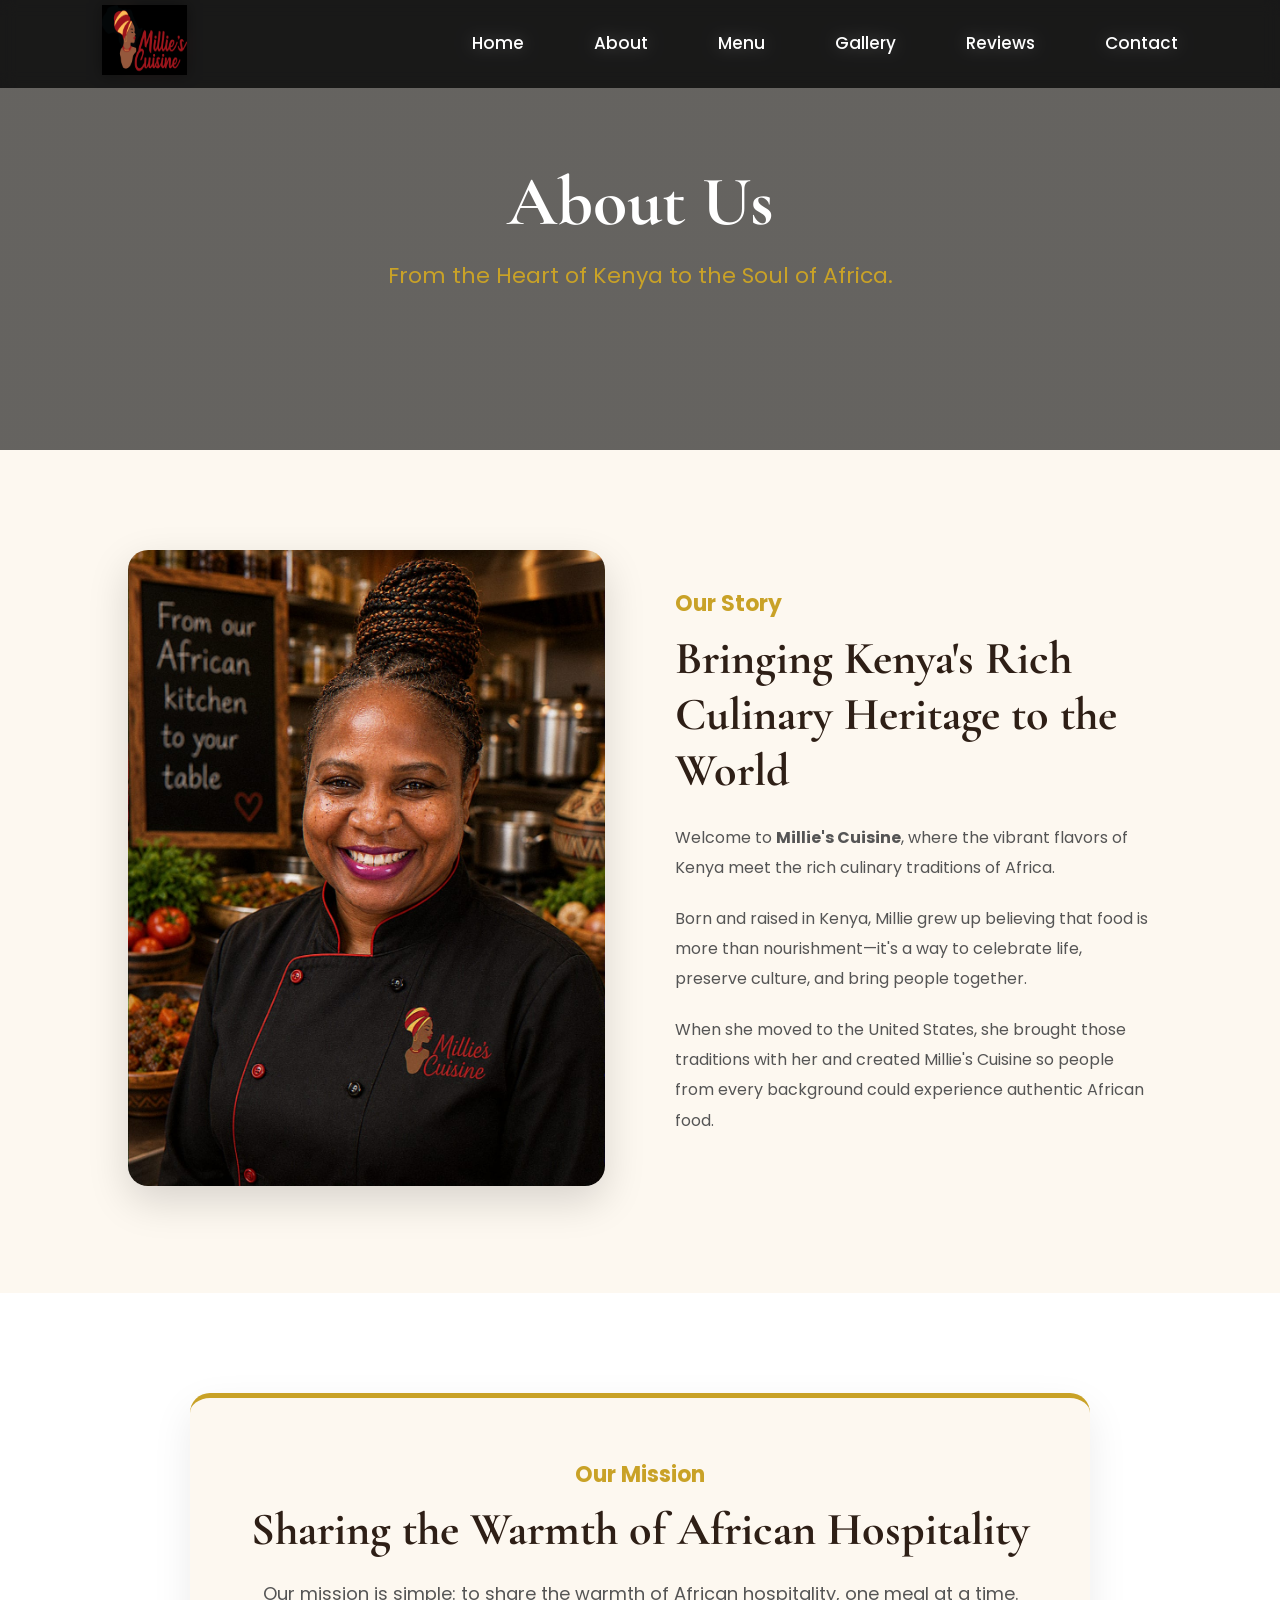
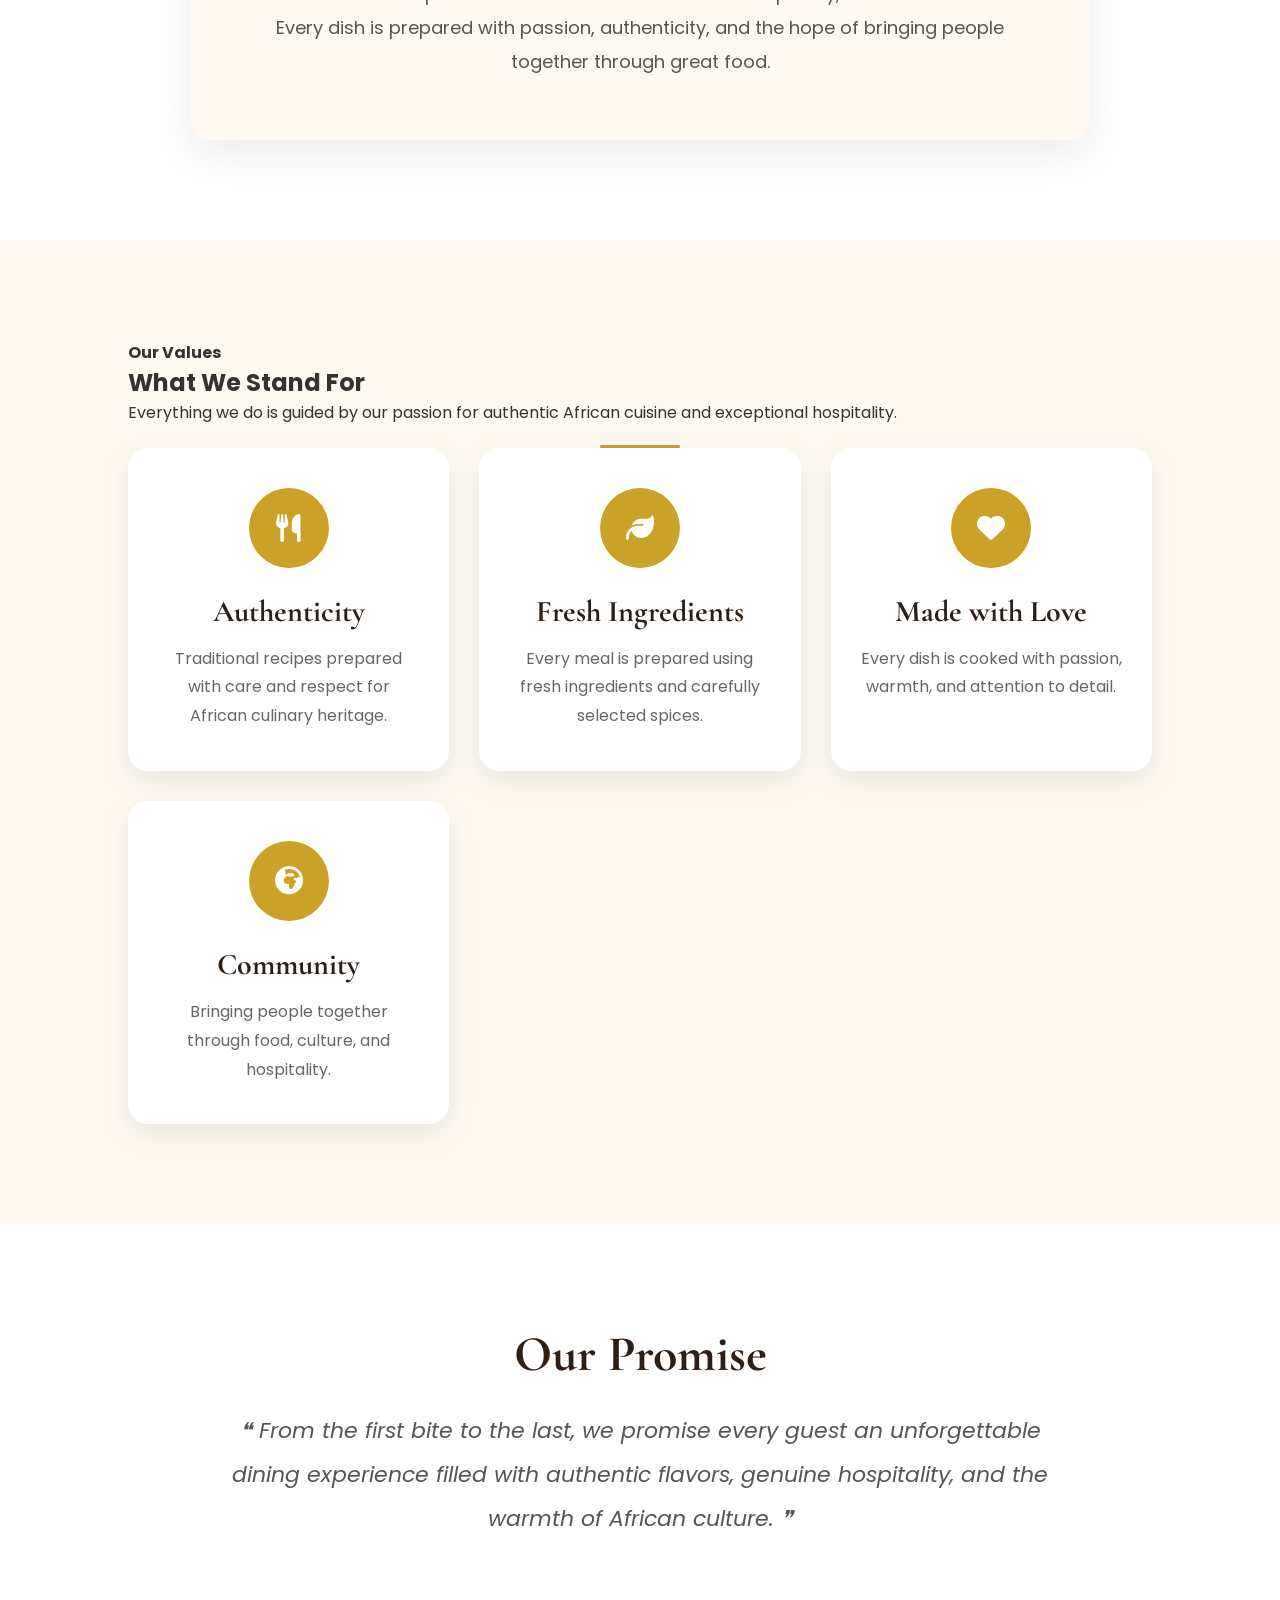
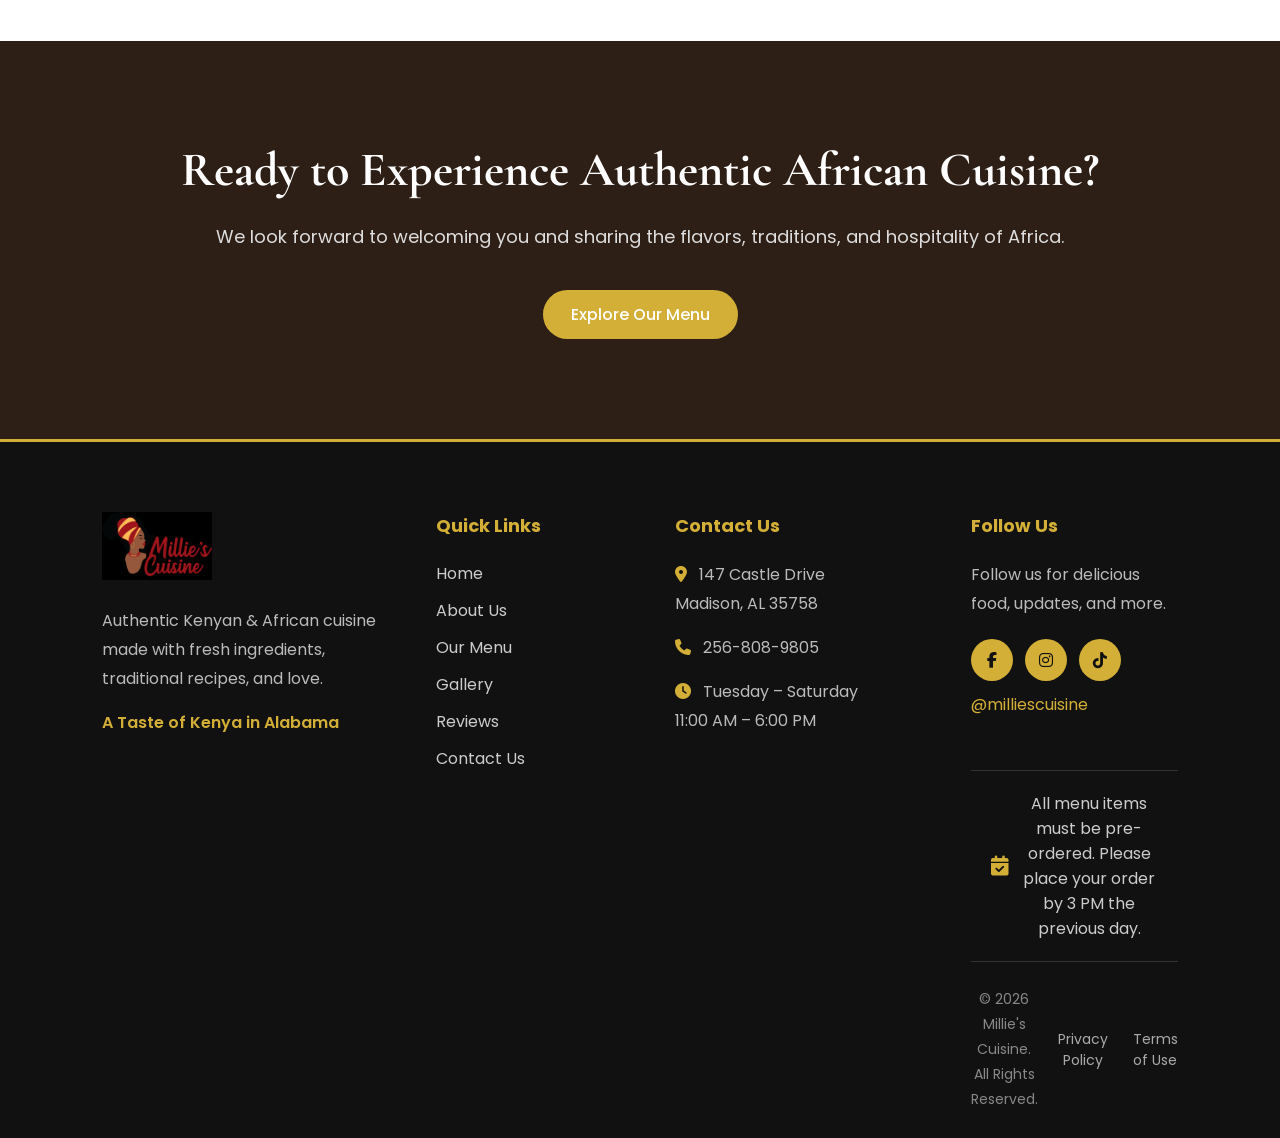
==== commit 96f13fff: "Changed social media icons" ====
--- a/about.html
+++ b/about.html
@@ -388,24 +388,32 @@
 
             <div class="footer-social">
 
-                <a href="#" aria-label="Facebook">
-                    <i class="fab fa-facebook-f"></i>
-                </a>
-
-                <a href="#" aria-label="Instagram">
-                    <i class="fab fa-instagram"></i>
-                </a>
-
-            </div>
-
-            <p class="footer-handle">
-                @milliescuisine
-            </p>
-
-        </div>
-
-    </div>
-
+    <a href="https://www.facebook.com/profile.php?id=100083269661090"
+       target="_blank"
+       rel="noopener noreferrer"
+       aria-label="Facebook">
+        <i class="fab fa-facebook-f"></i>
+    </a>
+
+    <a href="https://www.instagram.com/milliescuisine"
+       target="_blank"
+       rel="noopener noreferrer"
+       aria-label="Instagram">
+        <i class="fab fa-instagram"></i>
+    </a>
+
+    <a href="https://www.tiktok.com/@milliescuisine"
+       target="_blank"
+       rel="noopener noreferrer"
+       aria-label="TikTok">
+        <i class="fab fa-tiktok"></i>
+    </a>
+
+</div>
+
+<p class="footer-handle">
+    @milliescuisine
+</p>
 
     <!-- PRE-ORDER NOTICE -->
 
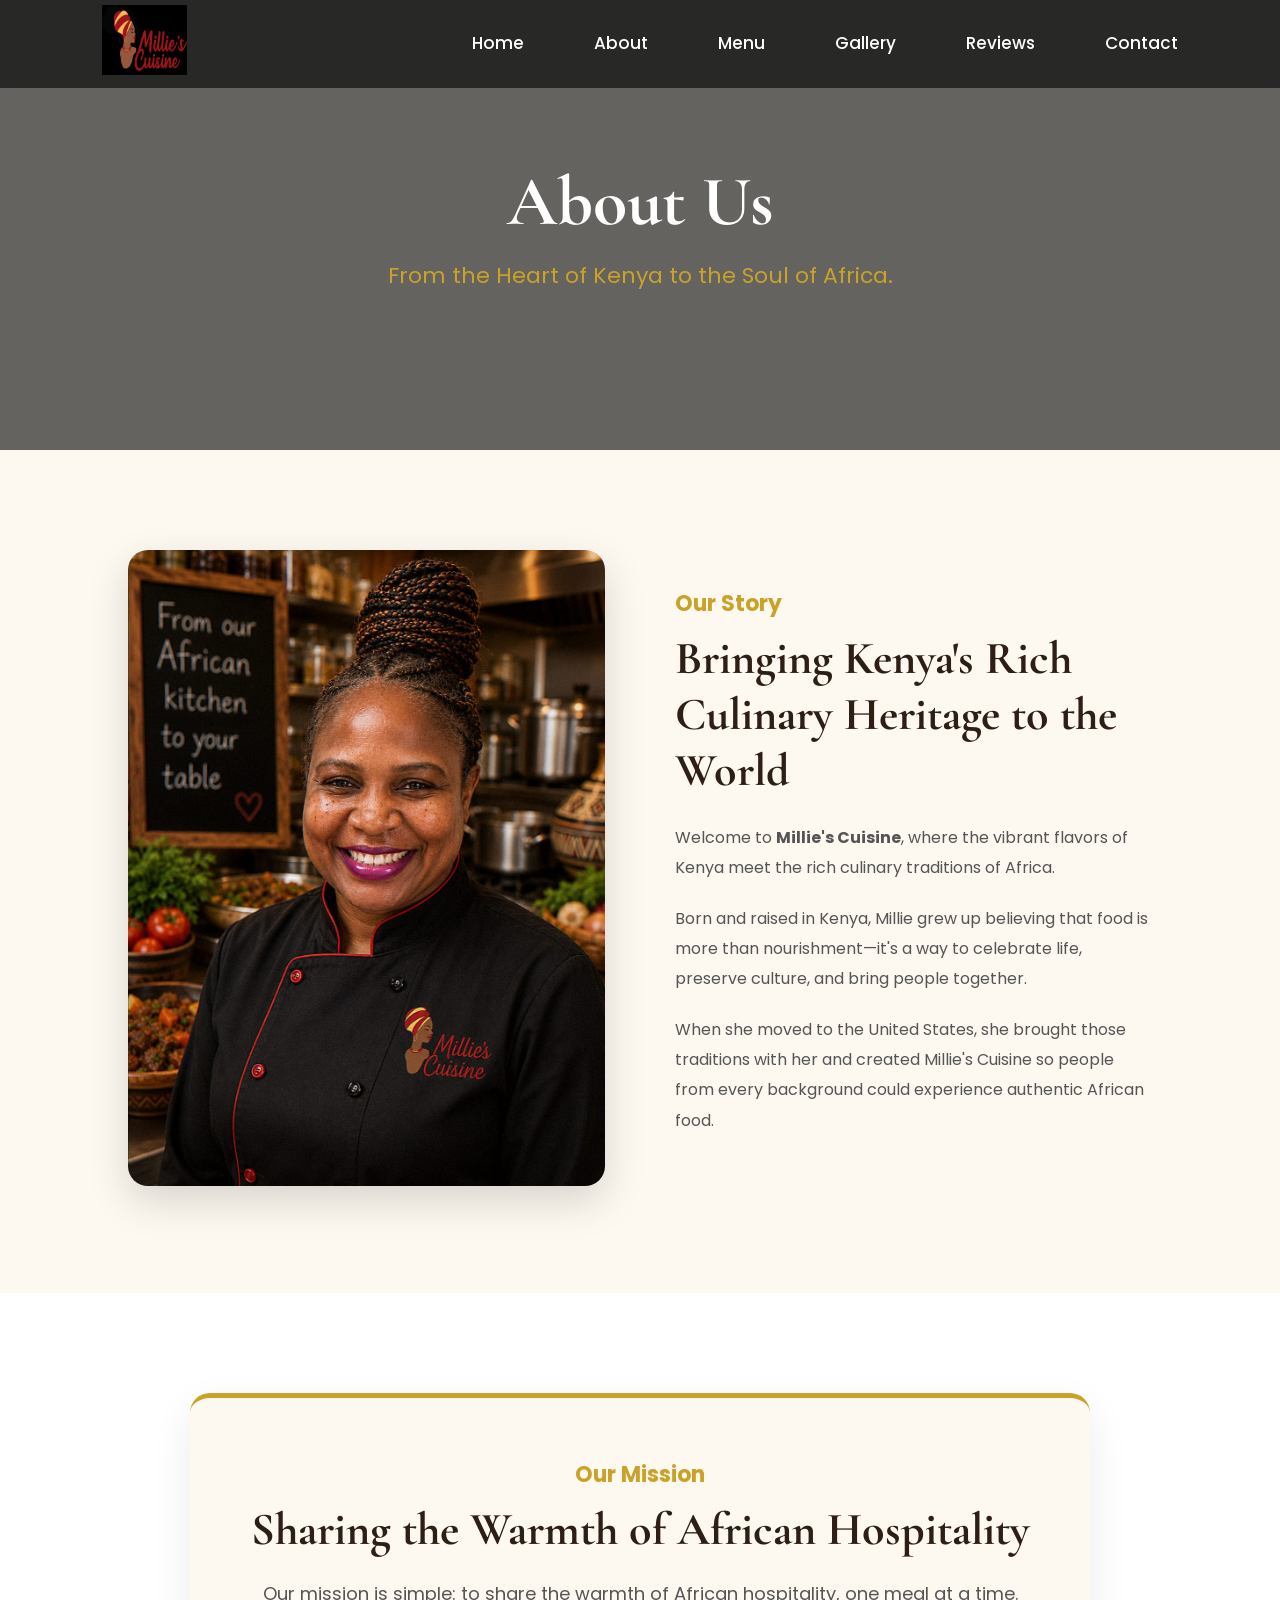
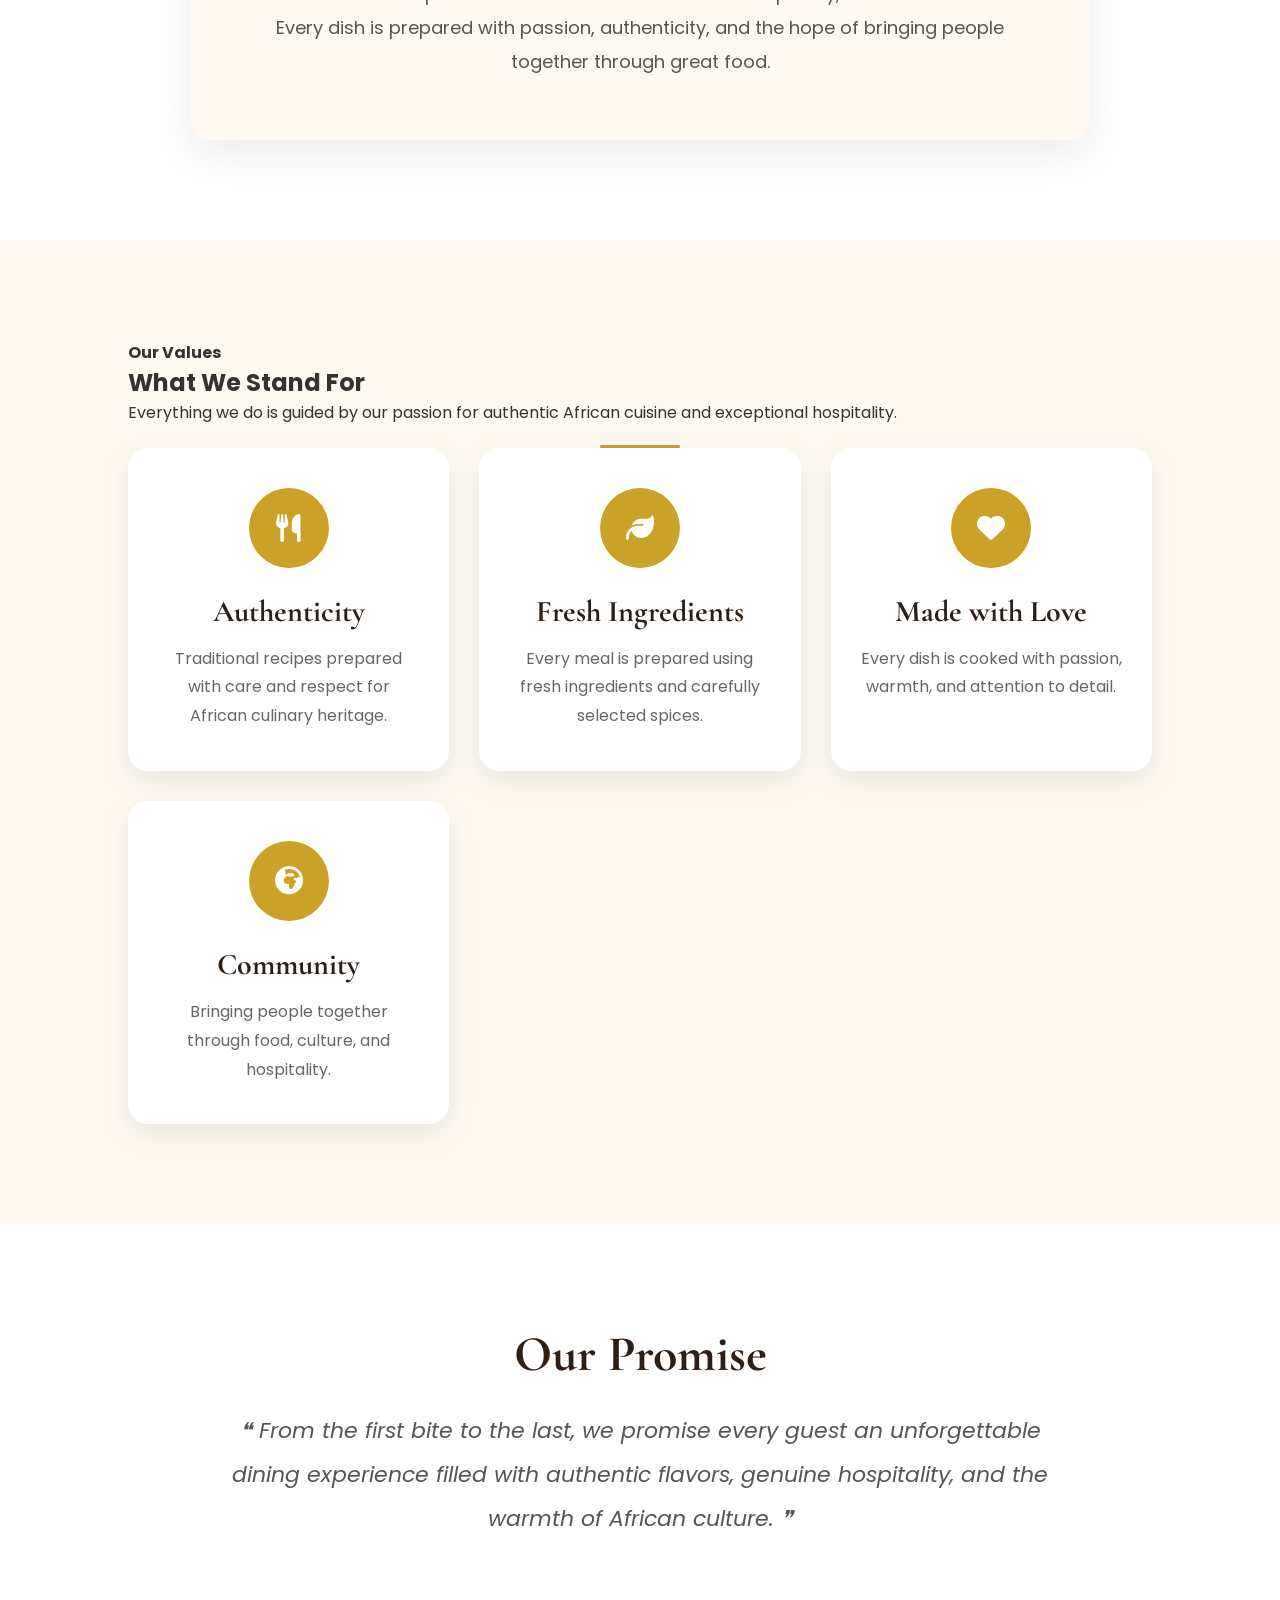
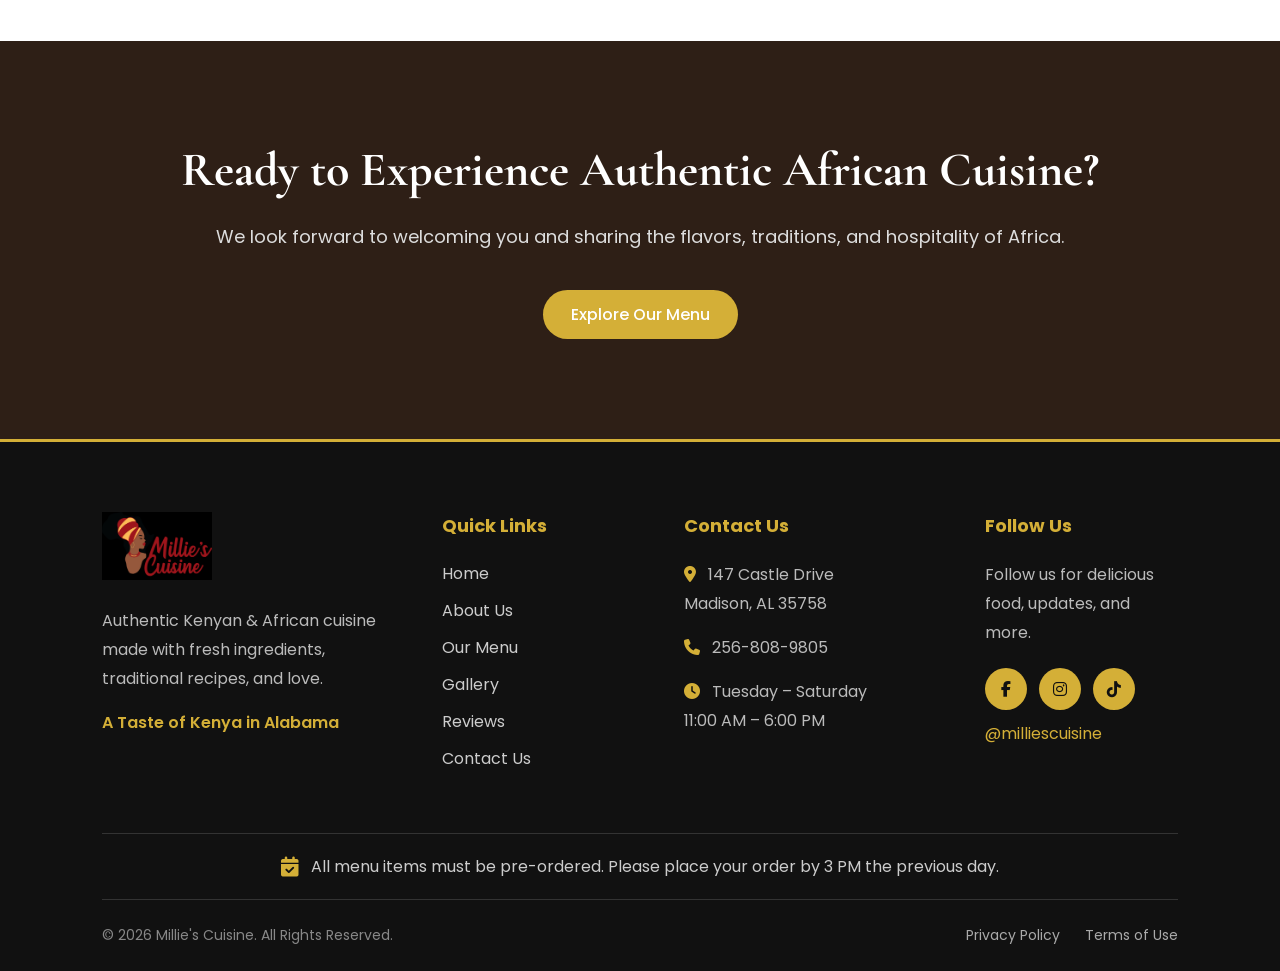
==== commit 1a0dca5f: "Modified new files" ====
--- a/about.html
+++ b/about.html
@@ -1,459 +1,611 @@
 <!DOCTYPE html>
 <html lang="en">
+
 <head>
+
     <meta charset="UTF-8">
     <meta name="viewport" content="width=device-width, initial-scale=1.0">
 
-   <title>About Us | Millie's Cuisine</title>
+    <title>About Us | Millie's Cuisine</title>
+
     <!-- CSS -->
     <link rel="stylesheet" href="css/style.css">
     <link rel="stylesheet" href="css/responsive.css">
 
     <!-- Google Fonts -->
-    <link href="https://fonts.googleapis.com/css2?family=Cormorant+Garamond:wght@500;600;700&family=Poppins:wght@300;400;500;600&display=swap" rel="stylesheet">
+    <link href="https://fonts.googleapis.com/css2?family=Cormorant+Garamond:wght@500;600;700&family=Poppins:wght@300;400;500;600&display=swap"
+        rel="stylesheet">
 
     <!-- Font Awesome -->
     <link rel="stylesheet"
-    href="https://cdnjs.cloudflare.com/ajax/libs/font-awesome/6.7.2/css/all.min.css">
+        href="https://cdnjs.cloudflare.com/ajax/libs/font-awesome/6.7.2/css/all.min.css">
+
 </head>
 
+
 <body>
-    <!-- ========================= -->
-    <!-- HEADER -->
-    <!-- ========================= -->
+
+
+    <!-- =========================
+         HEADER
+    ========================== -->
 
     <header>
 
         <nav class="navbar">
 
             <div class="logo">
-                <img src="images/logo.jpeg" alt="Millie's Cuisine Logo">
-            </div>
+
+                <img
+                    src="images/logo.jpeg"
+                    alt="Millie's Cuisine Logo">
+
+            </div>
+
 
             <ul class="nav-links">
 
-                <li><a href="index.html">Home</a></li>
-
-                <li><a href="about.html">About</a></li>
-
-                <li><a href="menu.html">Menu</a></li>
-
-                <li><a href="gallery.html">Gallery</a></li>
-
-                <li><a href="reviews.html">Reviews</a></li>
-
-                <li><a href="contact.html">Contact</a></li>
+                <li>
+                    <a href="index.html">
+                        Home
+                    </a>
+                </li>
+
+                <li>
+                    <a href="about.html">
+                        About
+                    </a>
+                </li>
+
+                <li>
+                    <a href="menu.html">
+                        Menu
+                    </a>
+                </li>
+
+                <li>
+                    <a href="gallery.html">
+                        Gallery
+                    </a>
+                </li>
+
+                <li>
+                    <a href="reviews.html">
+                        Reviews
+                    </a>
+                </li>
+
+                <li>
+                    <a href="contact.html">
+                        Contact
+                    </a>
+                </li>
 
             </ul>
 
-
         </nav>
+
+
+        <!-- Mobile Menu Button -->
+
         <div class="menu-toggle">
 
-    <i class="fas fa-bars"></i>
-
-</div>
+            <i class="fas fa-bars"></i>
+
+        </div>
 
     </header>
 
 
 
+    <!-- =========================
+         PAGE BANNER
+    ========================== -->
+
+    <section class="page-banner">
+
+        <div class="banner-content">
+
+            <h1>
+                About Us
+            </h1>
+
+            <p>
+                From the Heart of Kenya to the Soul of Africa.
+            </p>
+
+        </div>
+
+    </section>
+
+
+
+    <!-- =========================
+         OUR STORY
+    ========================== -->
+
+    <section class="our-story">
+
+        <div class="story-image">
+
+            <img
+                src="images/Millie.jpeg"
+                alt="Millie's Cuisine">
+
+        </div>
+
+
+        <div class="story-content">
+
+            <h4>
+                Our Story
+            </h4>
+
+            <h2>
+                Bringing Kenya's Rich Culinary Heritage
+                to the World
+            </h2>
+
+            <p>
+                Welcome to <strong>Millie's Cuisine</strong>, where the vibrant
+                flavors of Kenya meet the rich culinary traditions of Africa.
+            </p>
+
+            <p>
+                Born and raised in Kenya, Millie grew up believing that food
+                is more than nourishment—it's a way to celebrate life,
+                preserve culture, and bring people together.
+            </p>
+
+            <p>
+                When she moved to the United States, she brought those
+                traditions with her and created Millie's Cuisine so people
+                from every background could experience authentic African food.
+            </p>
+
+        </div>
+
+    </section>
+
+
+
+    <!-- =========================
+         OUR MISSION
+    ========================== -->
+
+    <section class="mission">
+
+        <div class="mission-card">
+
+            <h4>
+                Our Mission
+            </h4>
+
+            <h2>
+                Sharing the Warmth of African Hospitality
+            </h2>
+
+            <p>
+                Our mission is simple: to share the warmth of African
+                hospitality, one meal at a time. Every dish is prepared
+                with passion, authenticity, and the hope of bringing
+                people together through great food.
+            </p>
+
+        </div>
+
+    </section>
+
+
+
+    <!-- =========================
+         OUR VALUES
+    ========================== -->
+
+    <section class="values">
+
+        <div class="section-title">
+
+            <h4>
+                Our Values
+            </h4>
+
+            <h2>
+                What We Stand For
+            </h2>
+
+            <p>
+                Everything we do is guided by our passion for authentic
+                African cuisine and exceptional hospitality.
+            </p>
+
+        </div>
+
+
+        <div class="values-container">
+
+
+            <!-- AUTHENTICITY -->
+
+            <div class="value-card">
+
+                <i class="fas fa-utensils"></i>
+
+                <h3>
+                    Authenticity
+                </h3>
+
+                <p>
+                    Traditional recipes prepared with care and respect
+                    for African culinary heritage.
+                </p>
+
+            </div>
+
+
+            <!-- FRESH INGREDIENTS -->
+
+            <div class="value-card">
+
+                <i class="fas fa-leaf"></i>
+
+                <h3>
+                    Fresh Ingredients
+                </h3>
+
+                <p>
+                    Every meal is prepared using fresh ingredients
+                    and carefully selected spices.
+                </p>
+
+            </div>
+
+
+            <!-- MADE WITH LOVE -->
+
+            <div class="value-card">
+
+                <i class="fas fa-heart"></i>
+
+                <h3>
+                    Made with Love
+                </h3>
+
+                <p>
+                    Every dish is cooked with passion,
+                    warmth, and attention to detail.
+                </p>
+
+            </div>
+
+
+            <!-- COMMUNITY -->
+
+            <div class="value-card">
+
+                <i class="fas fa-globe-africa"></i>
+
+                <h3>
+                    Community
+                </h3>
+
+                <p>
+                    Bringing people together through
+                    food, culture, and hospitality.
+                </p>
+
+            </div>
+
+        </div>
+
+    </section>
+
+
+
+    <!-- =========================
+         OUR PROMISE
+    ========================== -->
+
+    <section class="promise">
+
+        <div class="promise-content">
+
+            <h2>
+                Our Promise
+            </h2>
+
+            <p>
+                <i>
+                    ❝ From the first bite to the last, we promise every guest
+                    an unforgettable dining experience filled with authentic
+                    flavors, genuine hospitality, and the warmth of African culture. ❞
+                </i>
+            </p>
+
+        </div>
+
+    </section>
+
+
+
+    <!-- =========================
+         CALL TO ACTION
+    ========================== -->
+
+    <section class="about-cta">
+
+        <h2>
+            Ready to Experience Authentic African Cuisine?
+        </h2>
+
+        <p>
+            We look forward to welcoming you and sharing the flavors,
+            traditions, and hospitality of Africa.
+        </p>
+
+        <a href="menu.html" class="btn">
+            Explore Our Menu
+        </a>
+
+    </section>
+
+
+
+    <!-- =========================
+         SCROLL TO TOP
+    ========================== -->
+
+    <button id="scrollTopBtn" title="Go to top">
+
+        <i class="fas fa-arrow-up"></i>
+
+    </button>
+
+
+
+    <!-- =========================
+         FOOTER
+    ========================== -->
+
+    <footer class="footer">
+
+        <div class="footer-container">
+
+
+            <!-- BRAND -->
+
+            <div class="footer-column footer-brand">
+
+                <img
+                    src="images/logo.jpeg"
+                    alt="Millie's Cuisine Logo"
+                    class="footer-logo">
+
+                <p>
+                    Authentic Kenyan &amp; African cuisine made with
+                    fresh ingredients, traditional recipes, and love.
+                </p>
+
+                <p class="footer-tagline">
+                    A Taste of Kenya in Alabama
+                </p>
+
+            </div>
+
+
+
+            <!-- QUICK LINKS -->
+
+            <div class="footer-column">
+
+                <h3>
+                    Quick Links
+                </h3>
+
+                <ul>
+
+                    <li>
+                        <a href="index.html">
+                            Home
+                        </a>
+                    </li>
+
+                    <li>
+                        <a href="about.html">
+                            About Us
+                        </a>
+                    </li>
+
+                    <li>
+                        <a href="menu.html">
+                            Our Menu
+                        </a>
+                    </li>
+
+                    <li>
+                        <a href="gallery.html">
+                            Gallery
+                        </a>
+                    </li>
+
+                    <li>
+                        <a href="reviews.html">
+                            Reviews
+                        </a>
+                    </li>
+
+                    <li>
+                        <a href="contact.html">
+                            Contact Us
+                        </a>
+                    </li>
+
+                </ul>
+
+            </div>
+
+
+
+            <!-- CONTACT -->
+
+            <div class="footer-column">
+
+                <h3>
+                    Contact Us
+                </h3>
+
+                <p>
+
+                    <i class="fas fa-location-dot"></i>
+
+                    147 Castle Drive<br>
+                    Madison, AL 35758
+
+                </p>
+
+
+                <p>
+
+                    <i class="fas fa-phone"></i>
+
+                    <a href="tel:2568089805">
+                        256-808-9805
+                    </a>
+
+                </p>
+
+
+                <p>
+
+                    <i class="fas fa-clock"></i>
+
+                    Tuesday – Saturday<br>
+                    11:00 AM – 6:00 PM
+
+                </p>
+
+            </div>
+
+
+
+            <!-- SOCIAL MEDIA -->
+
+            <div class="footer-column">
+
+                <h3>
+                    Follow Us
+                </h3>
+
+                <p>
+                    Follow us for delicious food,
+                    updates, and more.
+                </p>
+
+
+                <div class="footer-social">
+
+
+                    <!-- FACEBOOK -->
+
+                    <a
+                        href="https://www.facebook.com/profile.php?id=100083269661090"
+                        target="_blank"
+                        rel="noopener noreferrer"
+                        aria-label="Facebook">
+
+                        <i class="fab fa-facebook-f"></i>
+
+                    </a>
+
+
+                    <!-- INSTAGRAM -->
+
+                    <a
+                        href="https://www.instagram.com/milliescuisine"
+                        target="_blank"
+                        rel="noopener noreferrer"
+                        aria-label="Instagram">
+
+                        <i class="fab fa-instagram"></i>
+
+                    </a>
+
+
+                    <!-- TIKTOK -->
+
+                    <a
+                        href="https://www.tiktok.com/@milliescuisine"
+                        target="_blank"
+                        rel="noopener noreferrer"
+                        aria-label="TikTok">
+
+                        <i class="fab fa-tiktok"></i>
+
+                    </a>
+
+                </div>
+
+
+                <p class="footer-handle">
+                    @milliescuisine
+                </p>
+
+            </div>
+
+        </div>
+
+
+
         <!-- =========================
-     PAGE BANNER
-========================= -->
-
-<section class="page-banner">
-
-    <div class="banner-content">
-
-        <h1>About Us</h1>
-
-        <p>
-            From the Heart of Kenya to the Soul of Africa.
-        </p>
-
-    </div>
-
-</section>
-<!-- =========================
-     OUR STORY
-========================= -->
-
-<section class="our-story">
-
-    <div class="story-image">
-
-        <img src="images/Millie.jpeg" alt="Millie's Cuisine">
-
-    </div>
-
-    <div class="story-content">
-
-        <h4>Our Story</h4>
-
-        <h2>
-            Bringing Kenya's Rich Culinary Heritage
-            to the World
-        </h2>
-
-        <p>
-            Welcome to <strong>Millie's Cuisine</strong>, where the vibrant
-            flavors of Kenya meet the rich culinary traditions of Africa.
-        </p>
-
-        <p>
-            Born and raised in Kenya, Millie grew up believing that food
-            is more than nourishment—it's a way to celebrate life,
-            preserve culture, and bring people together.
-        </p>
-
-        <p>
-            When she moved to the United States, she brought those
-            traditions with her and created Millie's Cuisine so people
-            from every background could experience authentic African food.
-        </p>
-
-    </div>
-
-</section>
-
-<!-- =========================
-     OUR MISSION
-========================= -->
-
-<section class="mission">
-
-    <div class="mission-card">
-
-        <h4>Our Mission</h4>
-
-        <h2>Sharing the Warmth of African Hospitality</h2>
-
-        <p>
-            Our mission is simple: to share the warmth of African
-            hospitality, one meal at a time. Every dish is prepared
-            with passion, authenticity, and the hope of bringing
-            people together through great food.
-        </p>
-
-    </div>
-
-</section>
-
-<!-- =========================
-     OUR VALUES
-========================= -->
-
-<section class="values">
-
-    <div class="section-title">
-
-        <h4>Our Values</h4>
-
-        <h2>What We Stand For</h2>
-
-        <p>
-            Everything we do is guided by our passion for authentic
-            African cuisine and exceptional hospitality.
-        </p>
-
-    </div>
-
-    <div class="values-container">
-
-        <div class="value-card">
-
-            <i class="fas fa-utensils"></i>
-
-            <h3>Authenticity</h3>
-
-            <p>
-                Traditional recipes prepared with care and respect
-                for African culinary heritage.
-            </p>
-
-        </div>
-
-        <div class="value-card">
-
-            <i class="fas fa-leaf"></i>
-
-            <h3>Fresh Ingredients</h3>
-
-            <p>
-                Every meal is prepared using fresh ingredients
-                and carefully selected spices.
-            </p>
-
-        </div>
-
-        <div class="value-card">
-
-            <i class="fas fa-heart"></i>
-
-            <h3>Made with Love</h3>
-
-            <p>
-                Every dish is cooked with passion,
-                warmth, and attention to detail.
-            </p>
-
-        </div>
-
-        <div class="value-card">
-
-            <i class="fas fa-globe-africa"></i>
-
-            <h3>Community</h3>
-
-            <p>
-                Bringing people together through
-                food, culture, and hospitality.
-            </p>
-
-        </div>
-
-    </div>
-
-</section>
-
-<!-- =========================
-     OUR PROMISE
-========================= -->
-
-<section class="promise">
-
-    <div class="promise-content">
-
-        <h2>Our Promise</h2>
-
-        <p>
-<i>
-❝ From the first bite to the last, we promise every guest an unforgettable
-dining experience filled with authentic flavors, genuine hospitality,
-and the warmth of African culture. ❞
-</i>
-</p>
-
-    </div>
-
-</section>
-
-<!-- =========================
-     CALL TO ACTION
-========================= -->
-
-<section class="about-cta">
-
-    <h2>Ready to Experience Authentic African Cuisine?</h2>
-
-    <p>
-        We look forward to welcoming you and sharing the flavors,
-        traditions, and hospitality of Africa.
-    </p>
-
-    <a href="menu.html" class="btn">
-        Explore Our Menu
-    </a>
-
-</section>
-
-        <nav class="navbar">
-
-            <div class="logo">
-                <img src="images/logo.jpeg" alt="Millie's Cuisine Logo">
-            </div>
-
-            <ul class="nav-links">
-
-                <li><a href="index.html">Home</a></li>
-
-                <li><a href="about.html">About</a></li>
-
-                <li><a href="menu.html">Menu</a></li>
-
-                <li><a href="gallery.html">Gallery</a></li>
-
-                <li><a href="reviews.html">Reviews</a></li>
-
-                <li><a href="contact.html">Contact</a></li>
-
-            </ul>
-
-
-        </nav>
-
-    </header>
-
-
-<!-- Scroll To Top Button -->
-<button id="scrollTopBtn" title="Go to top">
-    <i class="fas fa-arrow-up"></i>
-</button>
-<footer class="footer">
-
-    <div class="footer-container">
-
-        <!-- BRAND -->
-        <div class="footer-column footer-brand">
-
-            <img src="images/logo.jpeg"
-                 alt="Millie's Cuisine Logo"
-                 class="footer-logo">
-
-            <p>
-                Authentic Kenyan & African cuisine made with
-                fresh ingredients, traditional recipes, and love.
-            </p>
-
-            <p class="footer-tagline">
-                A Taste of Kenya in Alabama
-            </p>
-
-        </div>
-
-
-        <!-- QUICK LINKS -->
-        <div class="footer-column">
-
-            <h3>Quick Links</h3>
-
-            <ul>
-
-                <li>
-                    <a href="index.html">Home</a>
-                </li>
-
-                <li>
-                    <a href="about.html">About Us</a>
-                </li>
-
-                <li>
-                    <a href="menu.html">Our Menu</a>
-                </li>
-
-                <li>
-                    <a href="gallery.html">Gallery</a>
-                </li>
-
-                <li>
-                    <a href="reviews.html">Reviews</a>
-                </li>
-
-                <li>
-                    <a href="contact.html">Contact Us</a>
-                </li>
-
-            </ul>
-
-        </div>
-
-
-        <!-- CONTACT -->
-        <div class="footer-column">
-
-            <h3>Contact Us</h3>
-
-            <p>
-                <i class="fas fa-location-dot"></i>
-                147 Castle Drive<br>
-                Madison, AL 35758
-            </p>
-
-            <p>
-                <i class="fas fa-phone"></i>
-                <a href="tel:2568089805">
-                    256-808-9805
+             PRE-ORDER NOTICE
+        ========================== -->
+
+        <div class="footer-order-notice">
+
+            <i class="fas fa-calendar-check"></i>
+
+            <span>
+                All menu items must be pre-ordered.
+                Please place your order by 3 PM the previous day.
+            </span>
+
+        </div>
+
+
+
+        <!-- =========================
+             BOTTOM FOOTER
+        ========================== -->
+
+        <div class="footer-bottom">
+
+            <p>
+                © 2026 Millie's Cuisine. All Rights Reserved.
+            </p>
+
+
+            <div class="footer-legal">
+
+                <a href="privacy.html">
+                    Privacy Policy
                 </a>
-            </p>
-
-            <p>
-                <i class="fas fa-clock"></i>
-                Tuesday – Saturday<br>
-                11:00 AM – 6:00 PM
-            </p>
-
-        </div>
-
-
-        <!-- SOCIAL MEDIA -->
-        <div class="footer-column">
-
-            <h3>Follow Us</h3>
-
-            <p>
-                Follow us for delicious food,
-                updates, and more.
-            </p>
-
-            <div class="footer-social">
-
-    <a href="https://www.facebook.com/profile.php?id=100083269661090"
-       target="_blank"
-       rel="noopener noreferrer"
-       aria-label="Facebook">
-        <i class="fab fa-facebook-f"></i>
-    </a>
-
-    <a href="https://www.instagram.com/milliescuisine"
-       target="_blank"
-       rel="noopener noreferrer"
-       aria-label="Instagram">
-        <i class="fab fa-instagram"></i>
-    </a>
-
-    <a href="https://www.tiktok.com/@milliescuisine"
-       target="_blank"
-       rel="noopener noreferrer"
-       aria-label="TikTok">
-        <i class="fab fa-tiktok"></i>
-    </a>
-
-</div>
-
-<p class="footer-handle">
-    @milliescuisine
-</p>
-
-    <!-- PRE-ORDER NOTICE -->
-
-    <div class="footer-order-notice">
-
-        <i class="fas fa-calendar-check"></i>
-
-        <span>
-            All menu items must be pre-ordered.
-            Please place your order by 3 PM the previous day.
-        </span>
-
-    </div>
-
-
-    <!-- BOTTOM FOOTER -->
-
-    <div class="footer-bottom">
-
-        <p>
-            © 2026 Millie's Cuisine. All Rights Reserved.
-        </p>
-
-        <div class="footer-legal">
-
-            <a href="privacy.html">
-                Privacy Policy
-            </a>
-
-            <a href="terms.html">
-                Terms of Use
-            </a>
-
-        </div>
-
-    </div>
-
-</footer>
-
-
-<script src="js/script.js"></script>
+
+                <a href="terms.html">
+                    Terms of Use
+                </a>
+
+            </div>
+
+        </div>
+
+    </footer>
+
+
+
+    <!-- JavaScript -->
+
+    <script src="js/script.js"></script>
+
 </body>
-</html>
+
+</html>
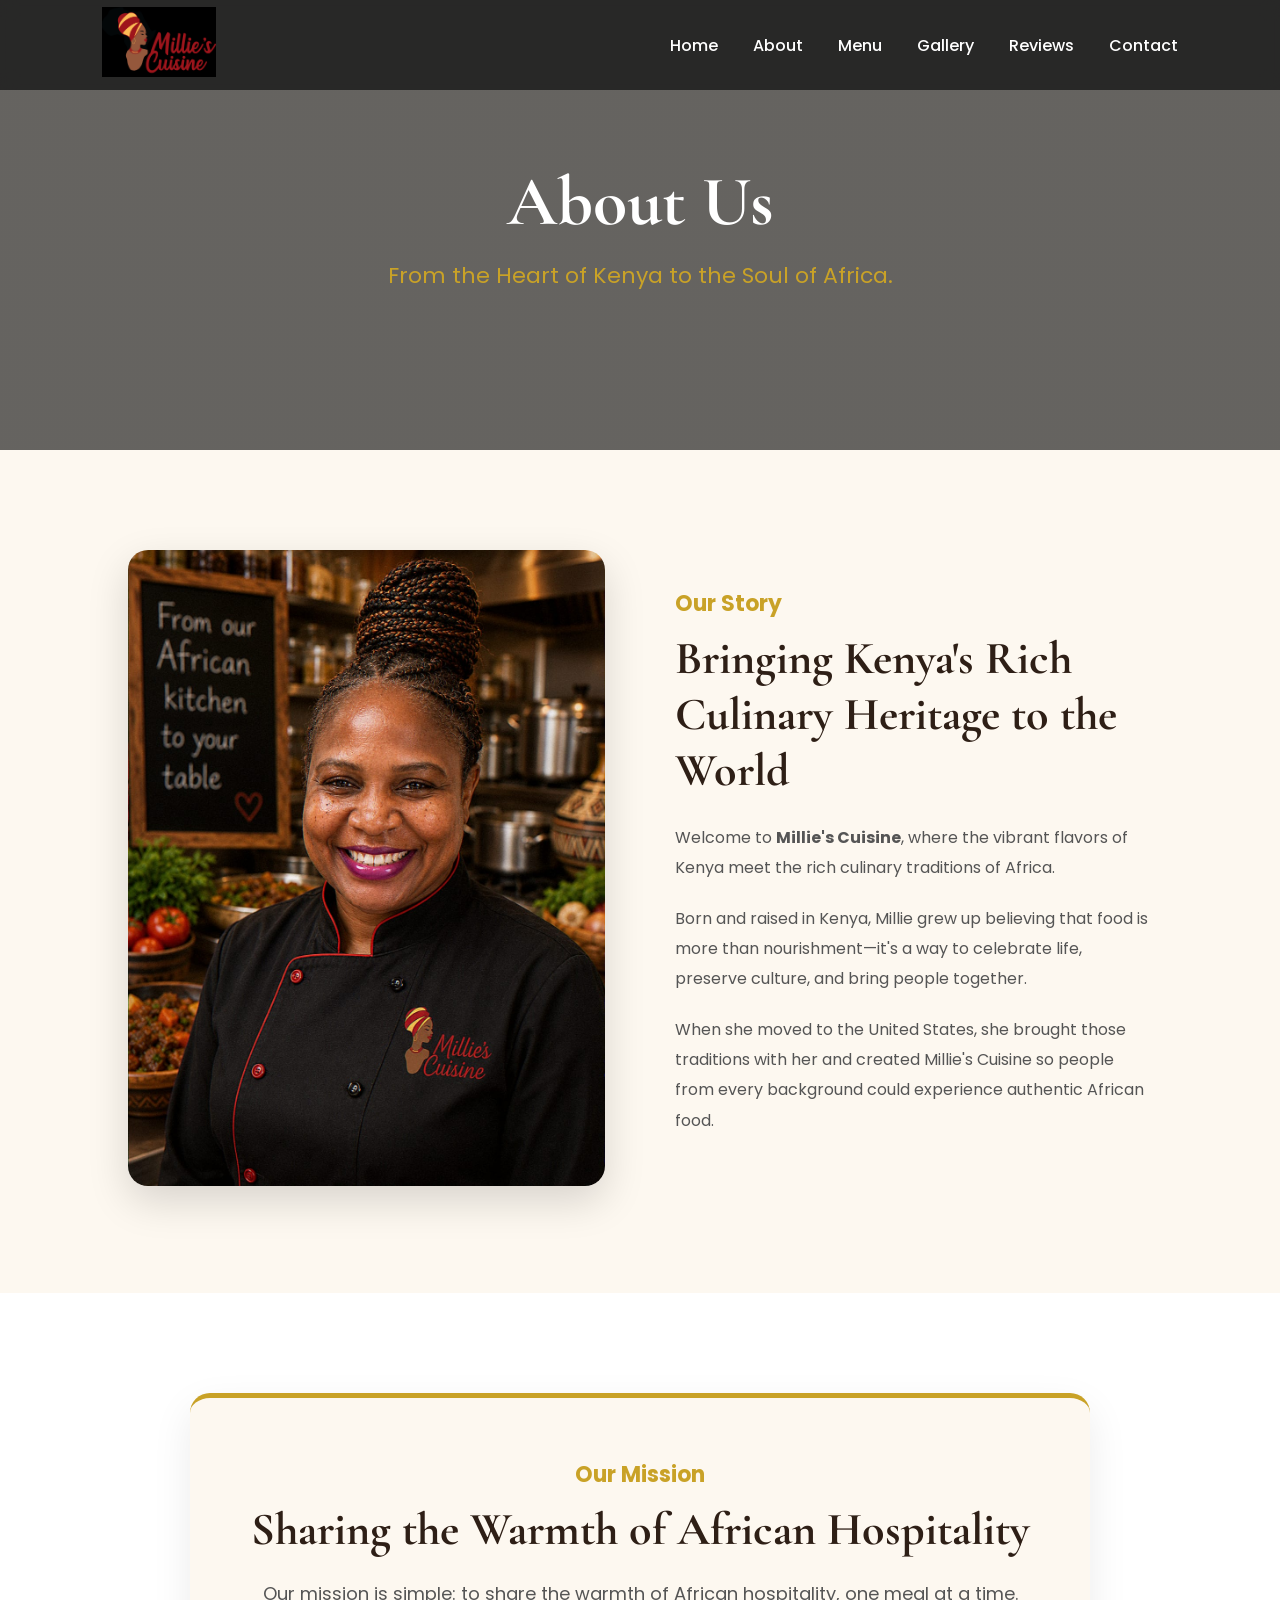
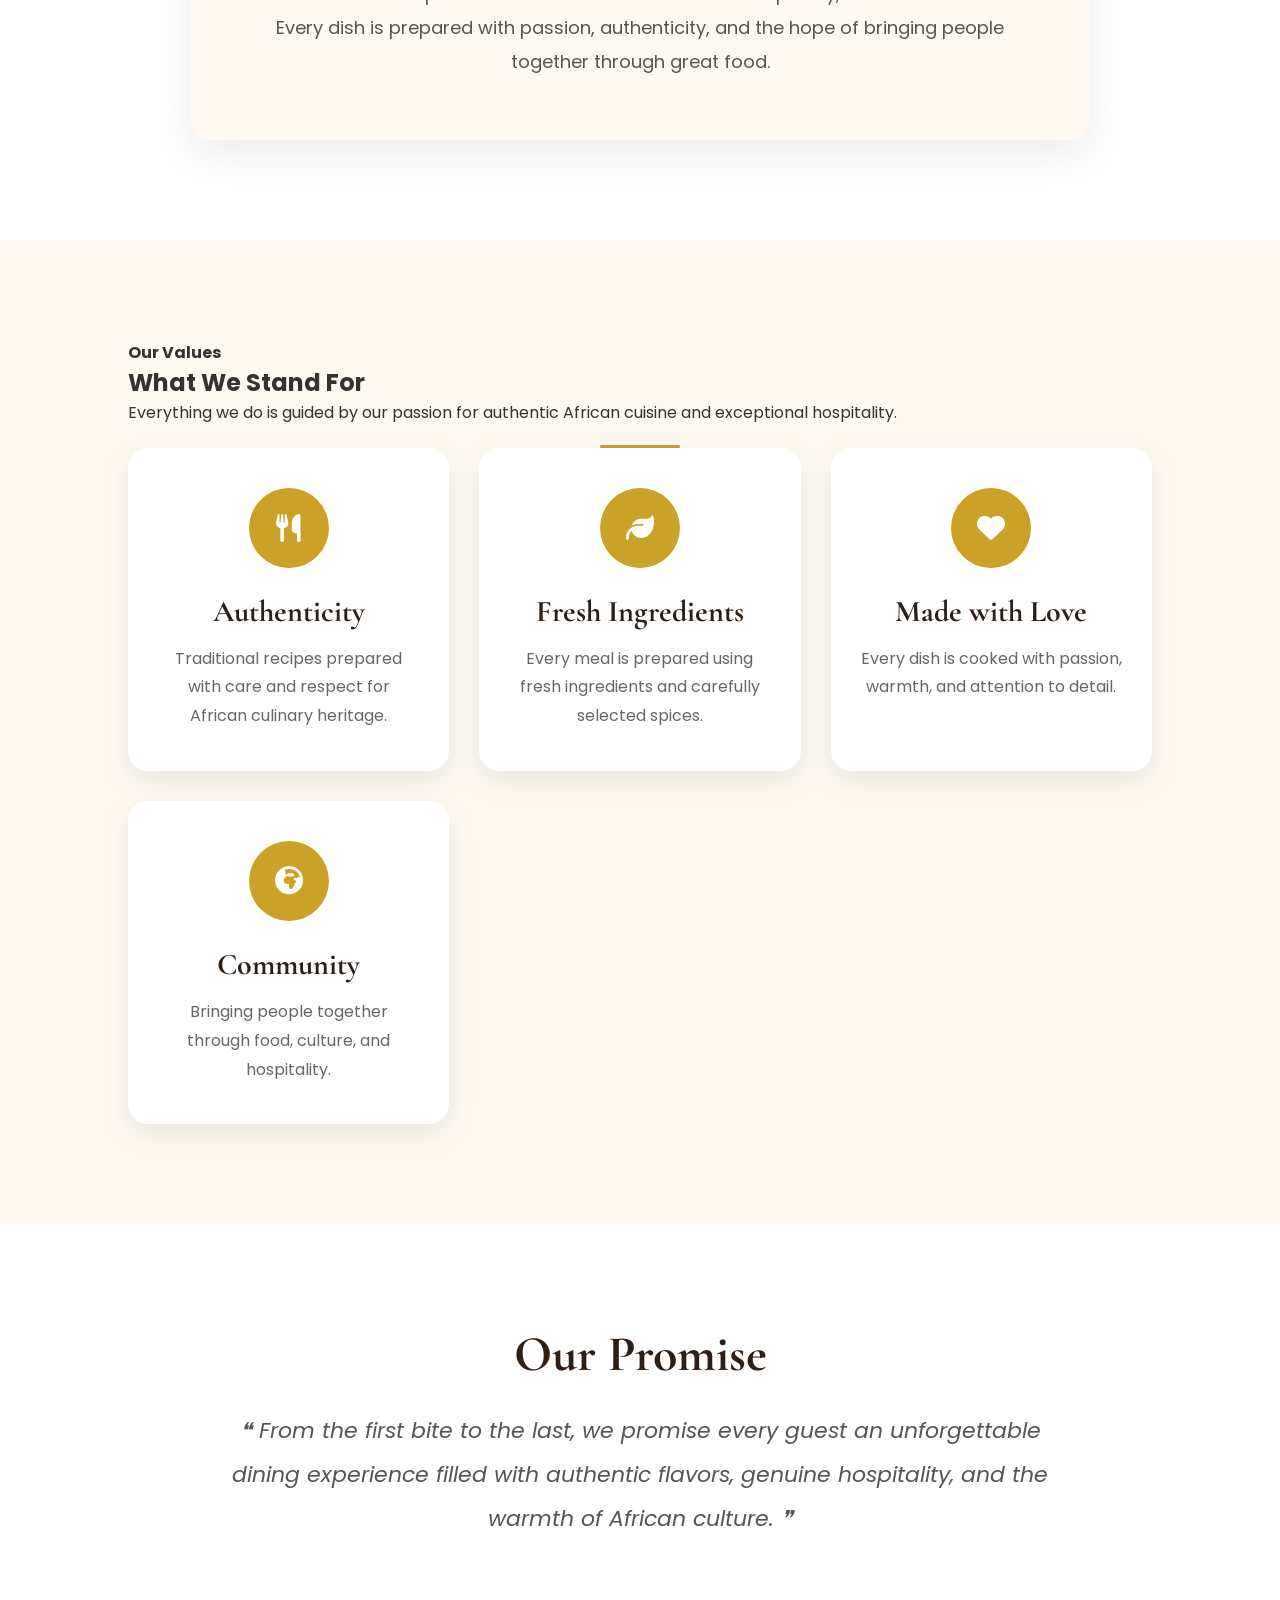
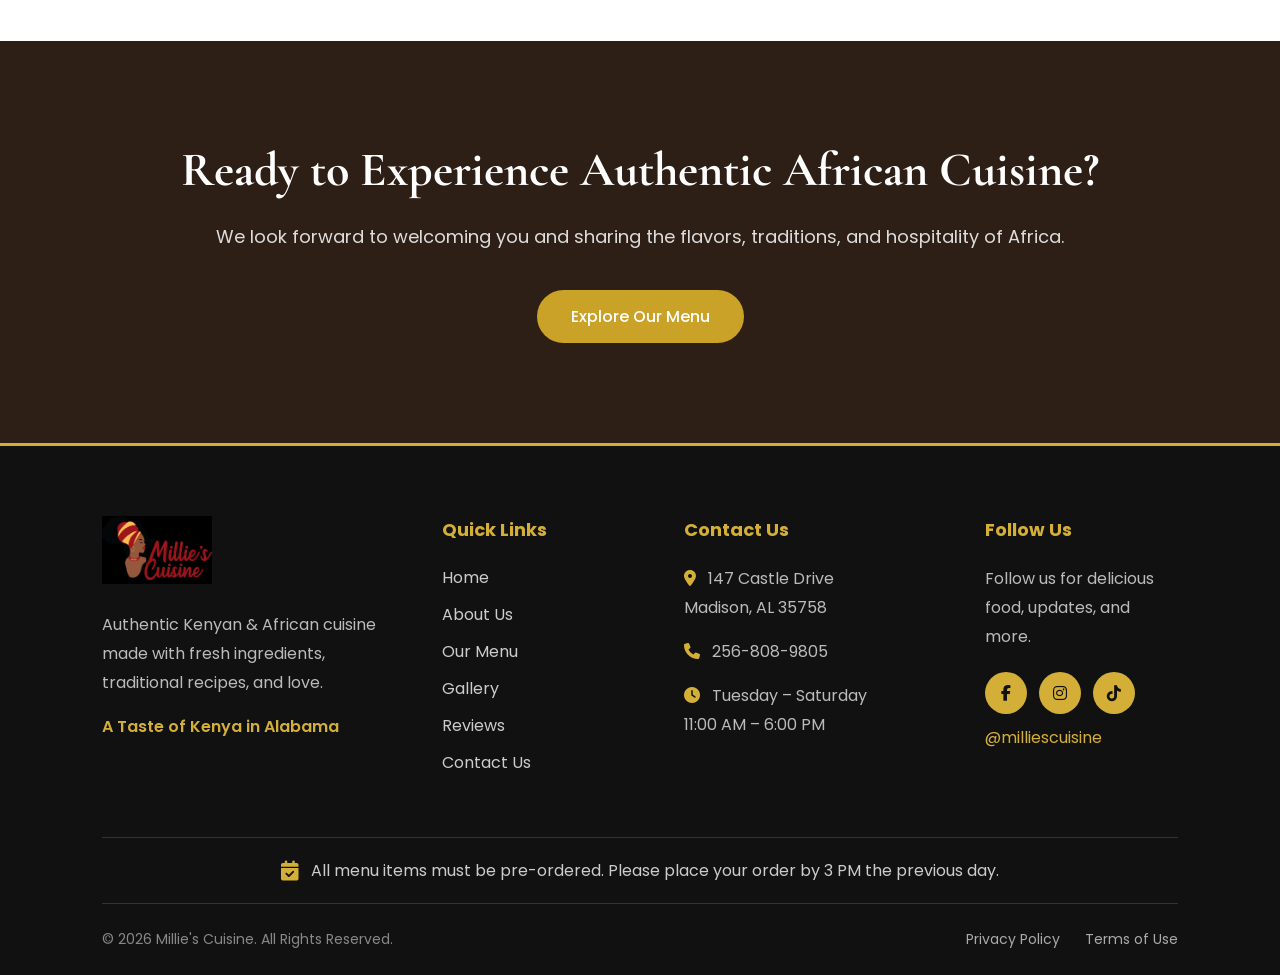
==== commit 4dcd0973: "Debugging of files" ====
--- a/about.html
+++ b/about.html
@@ -1,11 +1,8 @@
 <!DOCTYPE html>
 <html lang="en">
-
 <head>
-
     <meta charset="UTF-8">
     <meta name="viewport" content="width=device-width, initial-scale=1.0">
-
     <title>About Us | Millie's Cuisine</title>
 
     <!-- CSS -->
@@ -13,599 +10,178 @@
     <link rel="stylesheet" href="css/responsive.css">
 
     <!-- Google Fonts -->
-    <link href="https://fonts.googleapis.com/css2?family=Cormorant+Garamond:wght@500;600;700&family=Poppins:wght@300;400;500;600&display=swap"
-        rel="stylesheet">
+    <link rel="preconnect" href="https://fonts.googleapis.com">
+    <link href="https://fonts.googleapis.com/css2?family=Cormorant+Garamond:wght@500;600;700&family=Poppins:wght@300;400;500;600&display=swap" rel="stylesheet">
 
     <!-- Font Awesome -->
-    <link rel="stylesheet"
-        href="https://cdnjs.cloudflare.com/ajax/libs/font-awesome/6.7.2/css/all.min.css">
-
+    <link rel="stylesheet" href="https://cdnjs.cloudflare.com/ajax/libs/font-awesome/6.7.2/css/all.min.css">
+<base target="_blank">
 </head>
-
 
 <body>
 
+    <!-- HEADER -->
+    <header>
+        <nav class="navbar">
+            <div class="logo">
+                <img src="images/logo.jpeg" alt="Millie's Cuisine Logo">
+            </div>
+            <ul class="nav-links">
+                <li><a href="index.html">Home</a></li>
+                <li><a href="about.html">About</a></li>
+                <li><a href="menu.html">Menu</a></li>
+                <li><a href="gallery.html">Gallery</a></li>
+                <li><a href="reviews.html">Reviews</a></li>
+                <li><a href="contact.html">Contact</a></li>
+            </ul>
+            <div class="menu-toggle" aria-label="Toggle navigation">
+                <i class="fas fa-bars"></i>
+            </div>
+        </nav>
+    </header>
 
-    <!-- =========================
-         HEADER
-    ========================== -->
+    <!-- PAGE BANNER -->
+    <section class="page-banner">
+        <div class="banner-content">
+            <h1>About Us</h1>
+            <p>From the Heart of Kenya to the Soul of Africa.</p>
+        </div>
+    </section>
 
-    <header>
+    <!-- OUR STORY -->
+    <section class="our-story">
+        <div class="story-image">
+            <img src="images/Millie.jpeg" alt="Millie's Cuisine" loading="lazy">
+        </div>
+        <div class="story-content">
+            <h4>Our Story</h4>
+            <h2>Bringing Kenya's Rich Culinary Heritage to the World</h2>
+            <p>Welcome to <strong>Millie's Cuisine</strong>, where the vibrant flavors of Kenya meet the rich culinary traditions of Africa.</p>
+            <p>Born and raised in Kenya, Millie grew up believing that food is more than nourishment—it's a way to celebrate life, preserve culture, and bring people together.</p>
+            <p>When she moved to the United States, she brought those traditions with her and created Millie's Cuisine so people from every background could experience authentic African food.</p>
+        </div>
+    </section>
 
-        <nav class="navbar">
+    <!-- OUR MISSION -->
+    <section class="mission">
+        <div class="mission-card">
+            <h4>Our Mission</h4>
+            <h2>Sharing the Warmth of African Hospitality</h2>
+            <p>Our mission is simple: to share the warmth of African hospitality, one meal at a time. Every dish is prepared with passion, authenticity, and the hope of bringing people together through great food.</p>
+        </div>
+    </section>
 
-            <div class="logo">
+    <!-- OUR VALUES -->
+    <section class="values">
+        <div class="section-title">
+            <h4>Our Values</h4>
+            <h2>What We Stand For</h2>
+            <p>Everything we do is guided by our passion for authentic African cuisine and exceptional hospitality.</p>
+        </div>
+        <div class="values-container">
+            <div class="value-card">
+                <i class="fas fa-utensils"></i>
+                <h3>Authenticity</h3>
+                <p>Traditional recipes prepared with care and respect for African culinary heritage.</p>
+            </div>
+            <div class="value-card">
+                <i class="fas fa-leaf"></i>
+                <h3>Fresh Ingredients</h3>
+                <p>Every meal is prepared using fresh ingredients and carefully selected spices.</p>
+            </div>
+            <div class="value-card">
+                <i class="fas fa-heart"></i>
+                <h3>Made with Love</h3>
+                <p>Every dish is cooked with passion, warmth, and attention to detail.</p>
+            </div>
+            <div class="value-card">
+                <i class="fas fa-globe-africa"></i>
+                <h3>Community</h3>
+                <p>Bringing people together through food, culture, and hospitality.</p>
+            </div>
+        </div>
+    </section>
 
-                <img
-                    src="images/logo.jpeg"
-                    alt="Millie's Cuisine Logo">
+    <!-- OUR PROMISE -->
+    <section class="promise">
+        <div class="promise-content">
+            <h2>Our Promise</h2>
+            <p><i>❝ From the first bite to the last, we promise every guest an unforgettable dining experience filled with authentic flavors, genuine hospitality, and the warmth of African culture. ❞</i></p>
+        </div>
+    </section>
 
+    <!-- CALL TO ACTION -->
+    <section class="about-cta">
+        <h2>Ready to Experience Authentic African Cuisine?</h2>
+        <p>We look forward to welcoming you and sharing the flavors, traditions, and hospitality of Africa.</p>
+        <a href="menu.html" class="btn">Explore Our Menu</a>
+    </section>
+
+    <!-- SCROLL TO TOP -->
+    <button id="scrollTopBtn" title="Go to top">
+        <i class="fas fa-arrow-up"></i>
+    </button>
+
+    <!-- FOOTER -->
+    <footer class="footer">
+        <div class="footer-container">
+            <!-- BRAND -->
+            <div class="footer-column footer-brand">
+                <img src="images/logo.jpeg" alt="Millie's Cuisine Logo" class="footer-logo" loading="lazy">
+                <p>Authentic Kenyan & African cuisine made with fresh ingredients, traditional recipes, and love.</p>
+                <p class="footer-tagline">A Taste of Kenya in Alabama</p>
             </div>
 
+            <!-- QUICK LINKS -->
+            <div class="footer-column">
+                <h3>Quick Links</h3>
+                <ul>
+                    <li><a href="index.html">Home</a></li>
+                    <li><a href="about.html">About Us</a></li>
+                    <li><a href="menu.html">Our Menu</a></li>
+                    <li><a href="gallery.html">Gallery</a></li>
+                    <li><a href="reviews.html">Reviews</a></li>
+                    <li><a href="contact.html">Contact Us</a></li>
+                </ul>
+            </div>
 
-            <ul class="nav-links">
+            <!-- CONTACT -->
+            <div class="footer-column">
+                <h3>Contact Us</h3>
+                <p><i class="fas fa-location-dot"></i> 147 Castle Drive<br>Madison, AL 35758</p>
+                <p><i class="fas fa-phone"></i> <a href="tel:2568089805">256-808-9805</a></p>
+                <p><i class="fas fa-clock"></i> Tuesday – Saturday<br>11:00 AM – 6:00 PM</p>
+            </div>
 
-                <li>
-                    <a href="index.html">
-                        Home
-                    </a>
-                </li>
-
-                <li>
-                    <a href="about.html">
-                        About
-                    </a>
-                </li>
-
-                <li>
-                    <a href="menu.html">
-                        Menu
-                    </a>
-                </li>
-
-                <li>
-                    <a href="gallery.html">
-                        Gallery
-                    </a>
-                </li>
-
-                <li>
-                    <a href="reviews.html">
-                        Reviews
-                    </a>
-                </li>
-
-                <li>
-                    <a href="contact.html">
-                        Contact
-                    </a>
-                </li>
-
-            </ul>
-
-        </nav>
-
-
-        <!-- Mobile Menu Button -->
-
-        <div class="menu-toggle">
-
-            <i class="fas fa-bars"></i>
-
+            <!-- SOCIAL MEDIA -->
+            <div class="footer-column">
+                <h3>Follow Us</h3>
+                <p>Follow us for delicious food, updates, and more.</p>
+                <div class="footer-social">
+                    <a href="https://www.facebook.com/profile.php?id=100083269661090" target="_blank" rel="noopener noreferrer" aria-label="Facebook"><i class="fab fa-facebook-f"></i></a>
+                    <a href="https://www.instagram.com/milliescuisine" target="_blank" rel="noopener noreferrer" aria-label="Instagram"><i class="fab fa-instagram"></i></a>
+                    <a href="https://www.tiktok.com/@milliescuisine" target="_blank" rel="noopener noreferrer" aria-label="TikTok"><i class="fab fa-tiktok"></i></a>
+                </div>
+                <p class="footer-handle">@milliescuisine</p>
+            </div>
         </div>
 
-    </header>
-
-
-
-    <!-- =========================
-         PAGE BANNER
-    ========================== -->
-
-    <section class="page-banner">
-
-        <div class="banner-content">
-
-            <h1>
-                About Us
-            </h1>
-
-            <p>
-                From the Heart of Kenya to the Soul of Africa.
-            </p>
-
+        <!-- PRE-ORDER NOTICE -->
+        <div class="footer-order-notice">
+            <i class="fas fa-calendar-check"></i>
+            <span>All menu items must be pre-ordered. Please place your order by 3 PM the previous day.</span>
         </div>
 
-    </section>
-
-
-
-    <!-- =========================
-         OUR STORY
-    ========================== -->
-
-    <section class="our-story">
-
-        <div class="story-image">
-
-            <img
-                src="images/Millie.jpeg"
-                alt="Millie's Cuisine">
-
+        <!-- BOTTOM FOOTER -->
+        <div class="footer-bottom">
+            <p>© 2026 Millie's Cuisine. All Rights Reserved.</p>
+            <div class="footer-legal">
+                <a href="privacy.html">Privacy Policy</a>
+                <a href="terms.html">Terms of Use</a>
+            </div>
         </div>
-
-
-        <div class="story-content">
-
-            <h4>
-                Our Story
-            </h4>
-
-            <h2>
-                Bringing Kenya's Rich Culinary Heritage
-                to the World
-            </h2>
-
-            <p>
-                Welcome to <strong>Millie's Cuisine</strong>, where the vibrant
-                flavors of Kenya meet the rich culinary traditions of Africa.
-            </p>
-
-            <p>
-                Born and raised in Kenya, Millie grew up believing that food
-                is more than nourishment—it's a way to celebrate life,
-                preserve culture, and bring people together.
-            </p>
-
-            <p>
-                When she moved to the United States, she brought those
-                traditions with her and created Millie's Cuisine so people
-                from every background could experience authentic African food.
-            </p>
-
-        </div>
-
-    </section>
-
-
-
-    <!-- =========================
-         OUR MISSION
-    ========================== -->
-
-    <section class="mission">
-
-        <div class="mission-card">
-
-            <h4>
-                Our Mission
-            </h4>
-
-            <h2>
-                Sharing the Warmth of African Hospitality
-            </h2>
-
-            <p>
-                Our mission is simple: to share the warmth of African
-                hospitality, one meal at a time. Every dish is prepared
-                with passion, authenticity, and the hope of bringing
-                people together through great food.
-            </p>
-
-        </div>
-
-    </section>
-
-
-
-    <!-- =========================
-         OUR VALUES
-    ========================== -->
-
-    <section class="values">
-
-        <div class="section-title">
-
-            <h4>
-                Our Values
-            </h4>
-
-            <h2>
-                What We Stand For
-            </h2>
-
-            <p>
-                Everything we do is guided by our passion for authentic
-                African cuisine and exceptional hospitality.
-            </p>
-
-        </div>
-
-
-        <div class="values-container">
-
-
-            <!-- AUTHENTICITY -->
-
-            <div class="value-card">
-
-                <i class="fas fa-utensils"></i>
-
-                <h3>
-                    Authenticity
-                </h3>
-
-                <p>
-                    Traditional recipes prepared with care and respect
-                    for African culinary heritage.
-                </p>
-
-            </div>
-
-
-            <!-- FRESH INGREDIENTS -->
-
-            <div class="value-card">
-
-                <i class="fas fa-leaf"></i>
-
-                <h3>
-                    Fresh Ingredients
-                </h3>
-
-                <p>
-                    Every meal is prepared using fresh ingredients
-                    and carefully selected spices.
-                </p>
-
-            </div>
-
-
-            <!-- MADE WITH LOVE -->
-
-            <div class="value-card">
-
-                <i class="fas fa-heart"></i>
-
-                <h3>
-                    Made with Love
-                </h3>
-
-                <p>
-                    Every dish is cooked with passion,
-                    warmth, and attention to detail.
-                </p>
-
-            </div>
-
-
-            <!-- COMMUNITY -->
-
-            <div class="value-card">
-
-                <i class="fas fa-globe-africa"></i>
-
-                <h3>
-                    Community
-                </h3>
-
-                <p>
-                    Bringing people together through
-                    food, culture, and hospitality.
-                </p>
-
-            </div>
-
-        </div>
-
-    </section>
-
-
-
-    <!-- =========================
-         OUR PROMISE
-    ========================== -->
-
-    <section class="promise">
-
-        <div class="promise-content">
-
-            <h2>
-                Our Promise
-            </h2>
-
-            <p>
-                <i>
-                    ❝ From the first bite to the last, we promise every guest
-                    an unforgettable dining experience filled with authentic
-                    flavors, genuine hospitality, and the warmth of African culture. ❞
-                </i>
-            </p>
-
-        </div>
-
-    </section>
-
-
-
-    <!-- =========================
-         CALL TO ACTION
-    ========================== -->
-
-    <section class="about-cta">
-
-        <h2>
-            Ready to Experience Authentic African Cuisine?
-        </h2>
-
-        <p>
-            We look forward to welcoming you and sharing the flavors,
-            traditions, and hospitality of Africa.
-        </p>
-
-        <a href="menu.html" class="btn">
-            Explore Our Menu
-        </a>
-
-    </section>
-
-
-
-    <!-- =========================
-         SCROLL TO TOP
-    ========================== -->
-
-    <button id="scrollTopBtn" title="Go to top">
-
-        <i class="fas fa-arrow-up"></i>
-
-    </button>
-
-
-
-    <!-- =========================
-         FOOTER
-    ========================== -->
-
-    <footer class="footer">
-
-        <div class="footer-container">
-
-
-            <!-- BRAND -->
-
-            <div class="footer-column footer-brand">
-
-                <img
-                    src="images/logo.jpeg"
-                    alt="Millie's Cuisine Logo"
-                    class="footer-logo">
-
-                <p>
-                    Authentic Kenyan &amp; African cuisine made with
-                    fresh ingredients, traditional recipes, and love.
-                </p>
-
-                <p class="footer-tagline">
-                    A Taste of Kenya in Alabama
-                </p>
-
-            </div>
-
-
-
-            <!-- QUICK LINKS -->
-
-            <div class="footer-column">
-
-                <h3>
-                    Quick Links
-                </h3>
-
-                <ul>
-
-                    <li>
-                        <a href="index.html">
-                            Home
-                        </a>
-                    </li>
-
-                    <li>
-                        <a href="about.html">
-                            About Us
-                        </a>
-                    </li>
-
-                    <li>
-                        <a href="menu.html">
-                            Our Menu
-                        </a>
-                    </li>
-
-                    <li>
-                        <a href="gallery.html">
-                            Gallery
-                        </a>
-                    </li>
-
-                    <li>
-                        <a href="reviews.html">
-                            Reviews
-                        </a>
-                    </li>
-
-                    <li>
-                        <a href="contact.html">
-                            Contact Us
-                        </a>
-                    </li>
-
-                </ul>
-
-            </div>
-
-
-
-            <!-- CONTACT -->
-
-            <div class="footer-column">
-
-                <h3>
-                    Contact Us
-                </h3>
-
-                <p>
-
-                    <i class="fas fa-location-dot"></i>
-
-                    147 Castle Drive<br>
-                    Madison, AL 35758
-
-                </p>
-
-
-                <p>
-
-                    <i class="fas fa-phone"></i>
-
-                    <a href="tel:2568089805">
-                        256-808-9805
-                    </a>
-
-                </p>
-
-
-                <p>
-
-                    <i class="fas fa-clock"></i>
-
-                    Tuesday – Saturday<br>
-                    11:00 AM – 6:00 PM
-
-                </p>
-
-            </div>
-
-
-
-            <!-- SOCIAL MEDIA -->
-
-            <div class="footer-column">
-
-                <h3>
-                    Follow Us
-                </h3>
-
-                <p>
-                    Follow us for delicious food,
-                    updates, and more.
-                </p>
-
-
-                <div class="footer-social">
-
-
-                    <!-- FACEBOOK -->
-
-                    <a
-                        href="https://www.facebook.com/profile.php?id=100083269661090"
-                        target="_blank"
-                        rel="noopener noreferrer"
-                        aria-label="Facebook">
-
-                        <i class="fab fa-facebook-f"></i>
-
-                    </a>
-
-
-                    <!-- INSTAGRAM -->
-
-                    <a
-                        href="https://www.instagram.com/milliescuisine"
-                        target="_blank"
-                        rel="noopener noreferrer"
-                        aria-label="Instagram">
-
-                        <i class="fab fa-instagram"></i>
-
-                    </a>
-
-
-                    <!-- TIKTOK -->
-
-                    <a
-                        href="https://www.tiktok.com/@milliescuisine"
-                        target="_blank"
-                        rel="noopener noreferrer"
-                        aria-label="TikTok">
-
-                        <i class="fab fa-tiktok"></i>
-
-                    </a>
-
-                </div>
-
-
-                <p class="footer-handle">
-                    @milliescuisine
-                </p>
-
-            </div>
-
-        </div>
-
-
-
-        <!-- =========================
-             PRE-ORDER NOTICE
-        ========================== -->
-
-        <div class="footer-order-notice">
-
-            <i class="fas fa-calendar-check"></i>
-
-            <span>
-                All menu items must be pre-ordered.
-                Please place your order by 3 PM the previous day.
-            </span>
-
-        </div>
-
-
-
-        <!-- =========================
-             BOTTOM FOOTER
-        ========================== -->
-
-        <div class="footer-bottom">
-
-            <p>
-                © 2026 Millie's Cuisine. All Rights Reserved.
-            </p>
-
-
-            <div class="footer-legal">
-
-                <a href="privacy.html">
-                    Privacy Policy
-                </a>
-
-                <a href="terms.html">
-                    Terms of Use
-                </a>
-
-            </div>
-
-        </div>
-
     </footer>
 
-
-
-    <!-- JavaScript -->
-
     <script src="js/script.js"></script>
-
 </body>
-
 </html>
--- a/css/style.css
+++ b/css/style.css
@@ -58,7 +58,7 @@
 
     z-index:1000;
 
-  transform:translateY(-2px);
+    transition:0.4s ease;
 }
 
 .logo img{
@@ -378,13 +378,7 @@
       NAVBAR SCROLL
 ==========================*/
 
-.navbar{
-
-    transition:0.4s ease;
-
-}
-
-.navbar.active{
+.navbar.scrolled{
 
     background:#2E1F16;
 
@@ -1132,84 +1126,7 @@
         HEADER
 ==========================*/
 
-.header{
-
-    position:sticky;
-    top:0;
-    left:0;
-    width:100%;
-    background:#111;
-    z-index:1000;
-    box-shadow:0 4px 15px rgba(0,0,0,.2);
-
-}
-
-.header .container{
-
-    display:flex;
-    justify-content:space-between;
-    align-items:center;
-    gap: 40px;
-    padding:18px 8%;
-
-}
-.logo img{
-
-    width:85px;
-
-}
-.navbar{
-    margin-left: auto;
-}
-.navbar ul{
-
-    display:flex;
-    list-style:none;
-    gap:35px;
-
-}
-
-.navbar a{
-
-    color:white;
-    text-decoration:none;
-    font-size:17px;
-    transition:.3s;
-
-}
-.navbar a:hover{
-
-    color:#D4AF37;
-
-}
-.navbar .active{
-
-    color:#D4AF37;
-    font-weight:600;
-
-}
-.btn{
-
-    background:#D4AF37;
-    color:white;
-    padding:12px 28px;
-    border-radius:30px;
-    text-decoration:none;
-    transition:.3s;
-
-}
-
-.btn:hover{
-
-    background:#b89425;
-
-}
-
-.header{
-
-    border-bottom:2px solid #D4AF37;
-
-}
+/* REMOVED: Duplicate header/navbar block that was causing specificity wars */
 
 /*==========================
       A TASTE OF AFRICA
@@ -1272,6 +1189,7 @@
     display:block;
 
 }
+
 /*==========================
         FOOTER
 ==========================*/
@@ -1491,6 +1409,7 @@
     transform:scale(1.08);
 
 }
+
 /*==========================
       REVIEWS PAGE
 ==========================*/
@@ -1639,6 +1558,18 @@
 
 }
 
+.terms-hero{
+
+    background:#111;
+
+    color:#fff;
+
+    text-align:center;
+
+    padding:120px 8%;
+
+}
+
 .policy-content{
 
     background:#f8f3ea;
@@ -1680,6 +1611,7 @@
     color:#555;
 
 }
+
 /*==========================
       MOBILE MENU
 ==========================*/
@@ -2005,7 +1937,7 @@
     border: 1px solid #ddd;
     border-radius: 6px;
     font-family: inherit;
-    font-size: 15px;
+    font-size: 16px;
     outline: none;
 }
 
@@ -2324,6 +2256,4 @@
         flex-direction: column;
     }
 
-}
-
-
+}
--- a/css/responsive.css
+++ b/css/responsive.css
@@ -1,99 +1,596 @@
-@media(max-width:768px){
-
-    .menu-toggle{
-
-        display:block;
-
-    }
-
-    .navbar{
-
-        position:absolute;
-
-        top:100%;
-
-        left:0;
-
-        width:100%;
-
-        background:#111;
-
-        display:none;
-
-    }
-
-    .navbar.active{
-
-        display:block;
-
-    }
-
-    .navbar ul{
-
-        flex-direction:column;
-
-        padding:20px;
-
-    }
-
-    .navbar ul li{
-
-        margin:15px 0;
-
-        text-align:center;
-
-    }
-
+/* =========================================================
+   MILLIE'S CUISINE
+   RESPONSIVE CSS
+   ========================================================= */
+
+/* ============================================
+   CRITICAL MOBILE FIXES
+   ============================================ */
+
+/* Fix iOS Safari auto-zoom on form inputs */
+.form-group input,
+.form-group textarea,
+.form-group select {
+    font-size: 16px !important;
 }
 
+/* Remove conflicting navbar toggle (let .nav-links.active handle it) */
+.navbar.active .nav-links {
+    display: none;
+}
+
+
+/* =========================================================
+   TABLETS & SMALL LAPTOPS
+   1024px AND BELOW
+   ========================================================= */
+
+@media (max-width: 1024px) {
+
+    /* ---------- GENERAL ---------- */
+
+    .container {
+        width: 90%;
+        max-width: 100%;
+    }
+
+    .hero-content {
+        padding: 0 6%;
+    }
+
+    .hero-content h1 {
+        font-size: 64px;
+    }
+
+    .hero-content p {
+        font-size: 16px;
+    }
+
+
+    /* ---------- NAVIGATION ---------- */
+
+    .navbar {
+        padding: 15px 5%;
+    }
+
+    .nav-links li {
+        margin-left: 22px;
+    }
+
+
+    /* ---------- ABOUT ---------- */
+
+    .our-story {
+        gap: 40px;
+        padding: 80px 6%;
+    }
+
+    .story-content h2 {
+        font-size: 40px;
+    }
+
+
+    /* ---------- VALUES ---------- */
+
+    .values-container {
+        grid-template-columns: repeat(2, 1fr);
+        gap: 25px;
+    }
+
+
+    /* ---------- FEATURED DISHES ---------- */
+
+    .dish-container {
+        grid-template-columns: repeat(2, 1fr);
+        padding: 0 6%;
+    }
+
+    .dish-card:last-child {
+        grid-column: 1 / -1;
+        max-width: 500px;
+        width: 100%;
+        margin: auto;
+    }
+
+
+    /* ---------- GALLERY ---------- */
+
+    .gallery-grid {
+        grid-template-columns: repeat(2, 1fr);
+    }
+
+
+    /* ---------- REVIEWS ---------- */
+
+    .reviews-grid {
+        grid-template-columns: repeat(2, 1fr);
+    }
+
+    .review-card:last-child {
+        grid-column: 1 / -1;
+        max-width: 500px;
+        margin: auto;
+        width: 100%;
+    }
+
+
+    /* ---------- CONTACT ---------- */
+
+    .contact-details {
+        grid-template-columns: repeat(2, 1fr);
+    }
+
+
+    /* ---------- FOOTER ---------- */
+
+    .footer-container {
+        grid-template-columns: repeat(2, 1fr);
+    }
+
+    /* Safety net: ensure full-width span if nested inside container */
+    .footer-order-notice,
+    .footer-bottom {
+        grid-column: 1 / -1;
+    }
+
+}
+
+
+/* =========================================================
+   MOBILE NAVIGATION
+   768px AND BELOW
+   ========================================================= */
+
 @media (max-width: 768px) {
 
-    .contact-form-wrapper {
-
+    /* ---------- GENERAL ---------- */
+
+    html,
+    body {
+        max-width: 100%;
+        overflow-x: hidden;
+    }
+
+    .container {
+        width: 88%;
+    }
+
+
+    /* ---------- HEADER ---------- */
+
+    header {
+        position: relative;
+        z-index: 1000;
+    }
+
+    .navbar {
+        position: relative;
+        width: 100%;
+        padding: 15px 6%;
+        display: flex;
+        align-items: center;
+        justify-content: space-between;
+    }
+
+    .logo img {
+        max-width: 90px;
+        height: auto;
+    }
+
+
+    /* ---------- MENU BUTTON ---------- */
+
+    .menu-toggle {
+        display: block;
+        cursor: pointer;
+        font-size: 28px;
+        color: #D4AF37;
+        z-index: 1001;
+    }
+
+
+    /* ---------- MOBILE MENU ---------- */
+
+    .nav-links {
+        position: absolute;
+        top: 100%;
+        left: 0;
+
+        width: 100%;
+
+        background: #111;
+
+        display: none;
+        flex-direction: column;
+
+        padding: 20px 0;
+
+        margin: 0;
+
+        box-shadow: 0 5px 15px rgba(0, 0, 0, 0.25);
+    }
+
+    .nav-links.active {
+        display: flex;
+    }
+
+    .nav-links li {
+        margin: 0;
+        width: 100%;
+        text-align: center;
+    }
+
+    .nav-links li a {
+        display: block;
+        padding: 14px 20px;
+        font-size: 16px;
+    }
+
+
+    /* ---------- HERO ---------- */
+
+    .hero {
+        min-height: 80vh;
+        padding: 100px 6% 80px;
+    }
+
+    .hero-content {
+        width: 100%;
+        max-width: 100%;
+        text-align: center;
+    }
+
+    .hero-content h3 {
+        font-size: 15px;
+        letter-spacing: 2px;
+    }
+
+    .hero-content h1 {
+        font-size: 48px;
+        line-height: 1.1;
+    }
+
+    .hero-content p {
+        font-size: 15px;
+        line-height: 1.7;
+    }
+
+    .hero-buttons {
+        flex-direction: column;
+        align-items: center;
+        gap: 15px;
+    }
+
+    .hero-buttons .btn,
+    .hero-buttons .btn-secondary {
+        width: 80%;
+        max-width: 280px;
+        text-align: center;
+    }
+
+    /* Fix btn-secondary left margin on mobile */
+    .hero-buttons .btn-secondary {
+        margin-left: 0;
+    }
+
+
+    /* ---------- SECTION TITLES ---------- */
+
+    .section-title {
+        padding-left: 6%;
+        padding-right: 6%;
+    }
+
+    .section-title h2 {
+        font-size: 36px;
+        line-height: 1.2;
+    }
+
+    .section-title p {
+        font-size: 15px;
+        line-height: 1.7;
+    }
+
+
+    /* ---------- WELCOME ---------- */
+
+    .welcome {
+        padding: 70px 6%;
+    }
+
+    .welcome-content {
+        width: 100%;
+    }
+
+    .welcome-content h2 {
+        font-size: 36px;
+        line-height: 1.2;
+    }
+
+
+    /* ---------- TASTE OF AFRICA ---------- */
+
+    .taste-africa {
+        padding: 70px 0;
+    }
+
+    .taste-grid {
         grid-template-columns: 1fr;
-
-        gap: 40px;
-
-    }
-
-    .contact-form {
-
-        padding: 25px;
-
-    }
-
-    .contact-hero {
-
-        padding: 90px 6%;
-
-    }
-
-    .map-placeholder {
-
-        height: 280px;
-
-    }
-
-}
-
-/* MOBILE */
-@media (max-width: 768px) {
-
-    .contact-hero {
+        gap: 20px;
+        padding: 0 6%;
+    }
+
+    .taste-card {
+        width: 100%;
+        box-sizing: border-box;
+    }
+
+
+    /* ---------- FEATURED DISHES ---------- */
+
+    .featured-dishes {
+        padding: 70px 0;
+    }
+
+    .dish-container {
+        grid-template-columns: 1fr;
+        padding: 0 6%;
+        gap: 25px;
+    }
+
+    .dish-card,
+    .dish-card:last-child {
+        grid-column: auto;
+        width: 100%;
+        max-width: 500px;
+        margin: 0 auto;
+    }
+
+    .dish-image img {
+        width: 100%;
+        height: auto;
+    }
+
+
+    /* ---------- ABOUT STORY ---------- */
+
+    .our-story {
+        display: grid;          /* CRITICAL FIX: was missing */
+        grid-template-columns: 1fr;
+        gap: 35px;
+        padding: 70px 6%;
+    }
+
+    .story-image {
+        width: 100%;
+    }
+
+    .story-image img {
+        width: 100%;
+        height: auto;
+    }
+
+    .story-content {
+        width: 100%;
+    }
+
+    .story-content h2 {
+        font-size: 36px;
+        line-height: 1.2;
+    }
+
+
+    /* ---------- MISSION ---------- */
+
+    .mission {
+        padding: 70px 6%;
+    }
+
+    .mission-card {
+        padding: 40px 25px;
+    }
+
+    .mission-card h2 {
+        font-size: 34px;
+        line-height: 1.2;
+    }
+
+
+    /* ---------- VALUES ---------- */
+
+    .values {
+        padding: 70px 0;
+    }
+
+    .values-container {
+        grid-template-columns: 1fr;
+        gap: 20px;
+        padding: 0 6%;
+    }
+
+    .value-card {
+        width: 100%;
+        box-sizing: border-box;
+    }
+
+
+    /* ---------- PROMISE ---------- */
+
+    .promise {
+        padding: 70px 6%;
+    }
+
+    .promise-content {
+        width: 100%;
+    }
+
+    .promise-content h2 {
+        font-size: 36px;
+    }
+
+    .promise-content p {
+        font-size: 16px;
+        line-height: 1.8;
+    }
+
+
+    /* ---------- ABOUT CTA ---------- */
+
+    .about-cta {
+        padding: 70px 6%;
+    }
+
+    .about-cta h2 {
+        font-size: 36px;
+        line-height: 1.2;
+    }
+
+    .about-cta p {
+        font-size: 15px;
+        line-height: 1.7;
+    }
+
+
+    /* ---------- PAGE BANNERS ---------- */
+
+    .page-banner,
+    .gallery-hero,
+    .reviews-hero,
+    .contact-hero,
+    .privacy-hero,
+    .terms-hero {
         padding: 80px 6%;
     }
 
-    .contact-hero h1 {
-        font-size: 36px;
+    .page-banner h1,
+    .gallery-hero h1,
+    .reviews-hero h1,
+    .contact-hero h1,
+    .privacy-hero h1,
+    .terms-hero h1 {
+        font-size: 42px;
+        line-height: 1.15;
+    }
+
+    .page-banner p,
+    .gallery-hero p,
+    .reviews-hero p,
+    .contact-hero p,
+    .privacy-hero p,
+    .terms-hero p {
+        font-size: 15px;
+        line-height: 1.7;
+    }
+
+
+    /* ---------- GALLERY ---------- */
+
+    .gallery-intro {
+        padding: 60px 0;
+    }
+
+    .gallery-grid {
+        grid-template-columns: 1fr;
+        gap: 18px;
+    }
+
+    .gallery-item {
+        width: 100%;
+    }
+
+    .gallery-item img {
+        width: 100%;
+        height: auto;
+        display: block;
+    }
+
+
+    /* ---------- REVIEWS ---------- */
+
+    .overall-rating {
+        padding: 60px 6%;
+    }
+
+    .overall-rating h2 {
+        font-size: 32px;
+    }
+
+    .reviews-section {
+        padding: 60px 0;
+    }
+
+    .reviews-grid {
+        grid-template-columns: 1fr;
+        gap: 20px;
+    }
+
+    .review-card,
+    .review-card:last-child {
+        grid-column: auto;
+        width: 100%;
+        max-width: 500px;
+        margin: auto;
+        box-sizing: border-box;
+    }
+
+    .leave-review {
+        padding: 60px 6%;
+    }
+
+    .leave-review h2 {
+        font-size: 34px;
+    }
+
+
+    /* ---------- CONTACT ---------- */
+
+    .contact-info-section {
+        padding: 60px 6%;
+    }
+
+    .contact-intro {
+        text-align: center;
     }
 
     .contact-details {
         grid-template-columns: 1fr;
+        gap: 20px;
+    }
+
+    .contact-detail {
+        width: 100%;
+        box-sizing: border-box;
+    }
+
+
+    /* ---------- PRE-ORDER ---------- */
+
+    .preorder-notice {
+        padding: 40px 6%;
+    }
+
+    .preorder-content {
+        flex-direction: column;
+        align-items: flex-start;
+        gap: 15px;
+    }
+
+
+    /* ---------- CONTACT FORM ---------- */
+
+    .contact-form-section {
+        padding: 60px 6%;
     }
 
     .contact-form-wrapper {
         grid-template-columns: 1fr;
-        gap: 40px;
+        gap: 35px;
+    }
+
+    .contact-form {
+        padding: 25px;
+        width: 100%;
+        box-sizing: border-box;
     }
 
     .form-row {
@@ -101,8 +598,311 @@
         gap: 0;
     }
 
-    .preorder-content {
+    .form-group input,
+    .form-group textarea {
+        width: 100%;
+        box-sizing: border-box;
+    }
+
+    .contact-form .btn {
+        width: 100%;
+    }
+
+
+    /* ---------- MAP ---------- */
+
+    .map-section {
+        padding: 60px 6%;
+    }
+
+    .map-placeholder {
+        min-height: 280px;
+        padding: 25px;
+    }
+
+    .map-placeholder i {
+        font-size: 42px;
+    }
+
+
+    /* ---------- CONTACT REVIEWS ---------- */
+
+    .contact-reviews {
+        padding: 60px 6%;
+    }
+
+
+    /* ---------- POLICY PAGES ---------- */
+
+    .policy-content {
+        padding: 60px 6%;
+    }
+
+    .policy-box {
+        padding: 30px 22px;
+    }
+
+    .policy-box h2 {
+        font-size: 26px;
+        line-height: 1.3;
+    }
+
+    .policy-box p {
+        font-size: 15px;
+        line-height: 1.8;
+    }
+
+
+    /* ---------- MENU PAGE ---------- */
+
+    .menu-hero h1 {
+        font-size: 42px;
+    }
+
+    .menu-columns {
+        grid-template-columns: 1fr !important;
+        gap: 30px;
+    }
+
+    .menu-column {
+        padding: 25px;
+    }
+
+    .menu-item,
+    .menu-row {
+        flex-direction: column;
         align-items: flex-start;
+        gap: 8px;
+    }
+
+    .menu-item span,
+    .menu-row strong {
+        align-self: flex-end;
+    }
+
+    .menu-item h3 {
+        font-size: 24px;
+    }
+
+    .menu-item span,
+    .menu-row strong {
+        font-size: 22px;
+    }
+
+
+    /* ---------- FOOTER ---------- */
+
+    .footer {
+        padding: 55px 6% 0;
+    }
+
+    .footer-container {
+        grid-template-columns: 1fr;
+        gap: 35px;
+    }
+
+    .footer-brand p {
+        max-width: 100%;
+    }
+
+    .footer-bottom {
+        flex-direction: column;
+        text-align: center;
+        gap: 15px;
+    }
+
+    .footer-legal {
+        justify-content: center;
+        flex-wrap: wrap;
+        gap: 15px;
+    }
+
+    .footer-order-notice {
+        flex-direction: column;
+        text-align: center;
+        padding: 20px 10px;
+    }
+
+}
+
+
+/* =========================================================
+   SMALL PHONES
+   480px AND BELOW
+   ========================================================= */
+
+@media (max-width: 480px) {
+
+    /* ---------- LOGO ---------- */
+
+    .logo img {
+        max-width: 75px;
+    }
+
+
+    /* ---------- HERO ---------- */
+
+    .hero {
+        min-height: 75vh;
+        padding: 90px 5% 70px;
+    }
+
+    .hero-content h3 {
+        font-size: 13px;
+        letter-spacing: 1.5px;
+    }
+
+    .hero-content h1 {
+        font-size: 40px;
+    }
+
+    .hero-content p {
+        font-size: 14px;
+    }
+
+
+    /* ---------- BUTTONS ---------- */
+
+    .btn,
+    .btn-secondary {
+        padding: 12px 22px;
+        font-size: 14px;
+    }
+
+
+    /* ---------- HEADINGS ---------- */
+
+    .section-title h2,
+    .welcome-content h2,
+    .story-content h2,
+    .mission-card h2,
+    .about-cta h2 {
+        font-size: 30px;
+    }
+
+
+    /* ---------- PAGE HEROES ---------- */
+
+    .page-banner h1,
+    .gallery-hero h1,
+    .reviews-hero h1,
+    .contact-hero h1,
+    .privacy-hero h1,
+    .terms-hero h1 {
+        font-size: 36px;
+    }
+
+
+    /* ---------- GALLERY ---------- */
+
+    .gallery-grid {
+        gap: 15px;
+    }
+
+
+    /* ---------- REVIEWS ---------- */
+
+    .stars {
+        font-size: 16px;
+    }
+
+
+    /* ---------- FORM ---------- */
+
+    .contact-form {
+        padding: 20px 15px;
+    }
+
+    .form-group input,
+    .form-group textarea {
+        font-size: 16px;
+        padding: 12px;
+    }
+
+
+    /* ---------- FOOTER ---------- */
+
+    .footer {
+        padding-left: 5%;
+        padding-right: 5%;
+    }
+
+    .footer-logo {
+        width: 90px;
+    }
+
+    .footer-social {
+        gap: 10px;
+    }
+
+    .footer-social a {
+        width: 44px;
+        height: 44px;
+        min-width: 44px;
+        min-height: 44px;
+    }
+
+    .footer-bottom p,
+    .footer-legal a {
+        font-size: 13px;
+    }
+
+
+    /* ---------- SCROLL TOP ---------- */
+
+    #scrollTopBtn {
+        right: 15px;
+        bottom: 15px;
+        width: 42px;
+        height: 42px;
+    }
+
+}
+
+
+/* =========================================================
+   VERY SMALL PHONES
+   360px AND BELOW
+   ========================================================= */
+
+@media (max-width: 360px) {
+
+    .container {
+        width: 92%;
+    }
+
+    .hero-content h1 {
+        font-size: 34px;
+    }
+
+    .hero-content p {
+        font-size: 13px;
+    }
+
+    .hero-buttons .btn,
+    .hero-buttons .btn-secondary {
+        width: 90%;
+    }
+
+    .page-banner h1,
+    .gallery-hero h1,
+    .reviews-hero h1,
+    .contact-hero h1,
+    .privacy-hero h1,
+    .terms-hero h1 {
+        font-size: 32px;
+    }
+
+    .section-title h2,
+    .welcome-content h2,
+    .story-content h2,
+    .mission-card h2,
+    .about-cta h2 {
+        font-size: 27px;
+    }
+
+    .footer-order-notice {
+        font-size: 13px;
     }
 
 }
